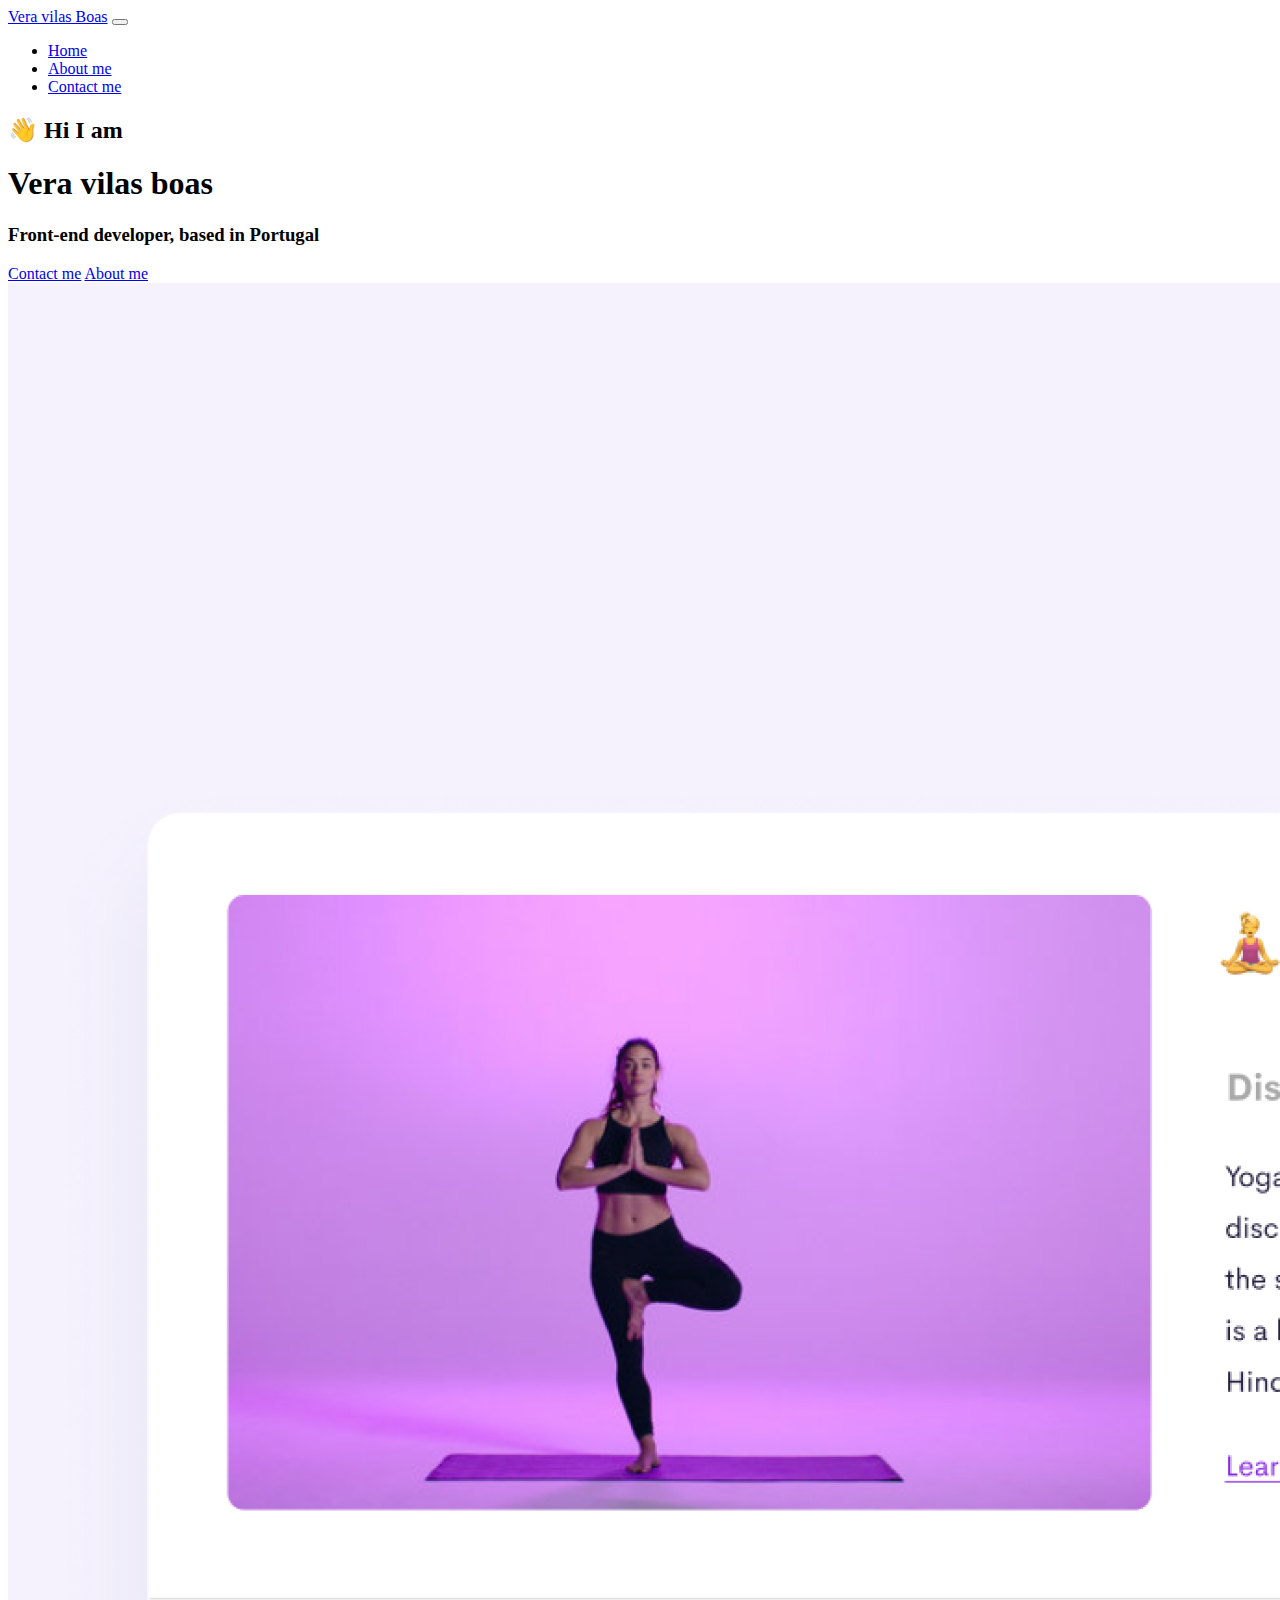
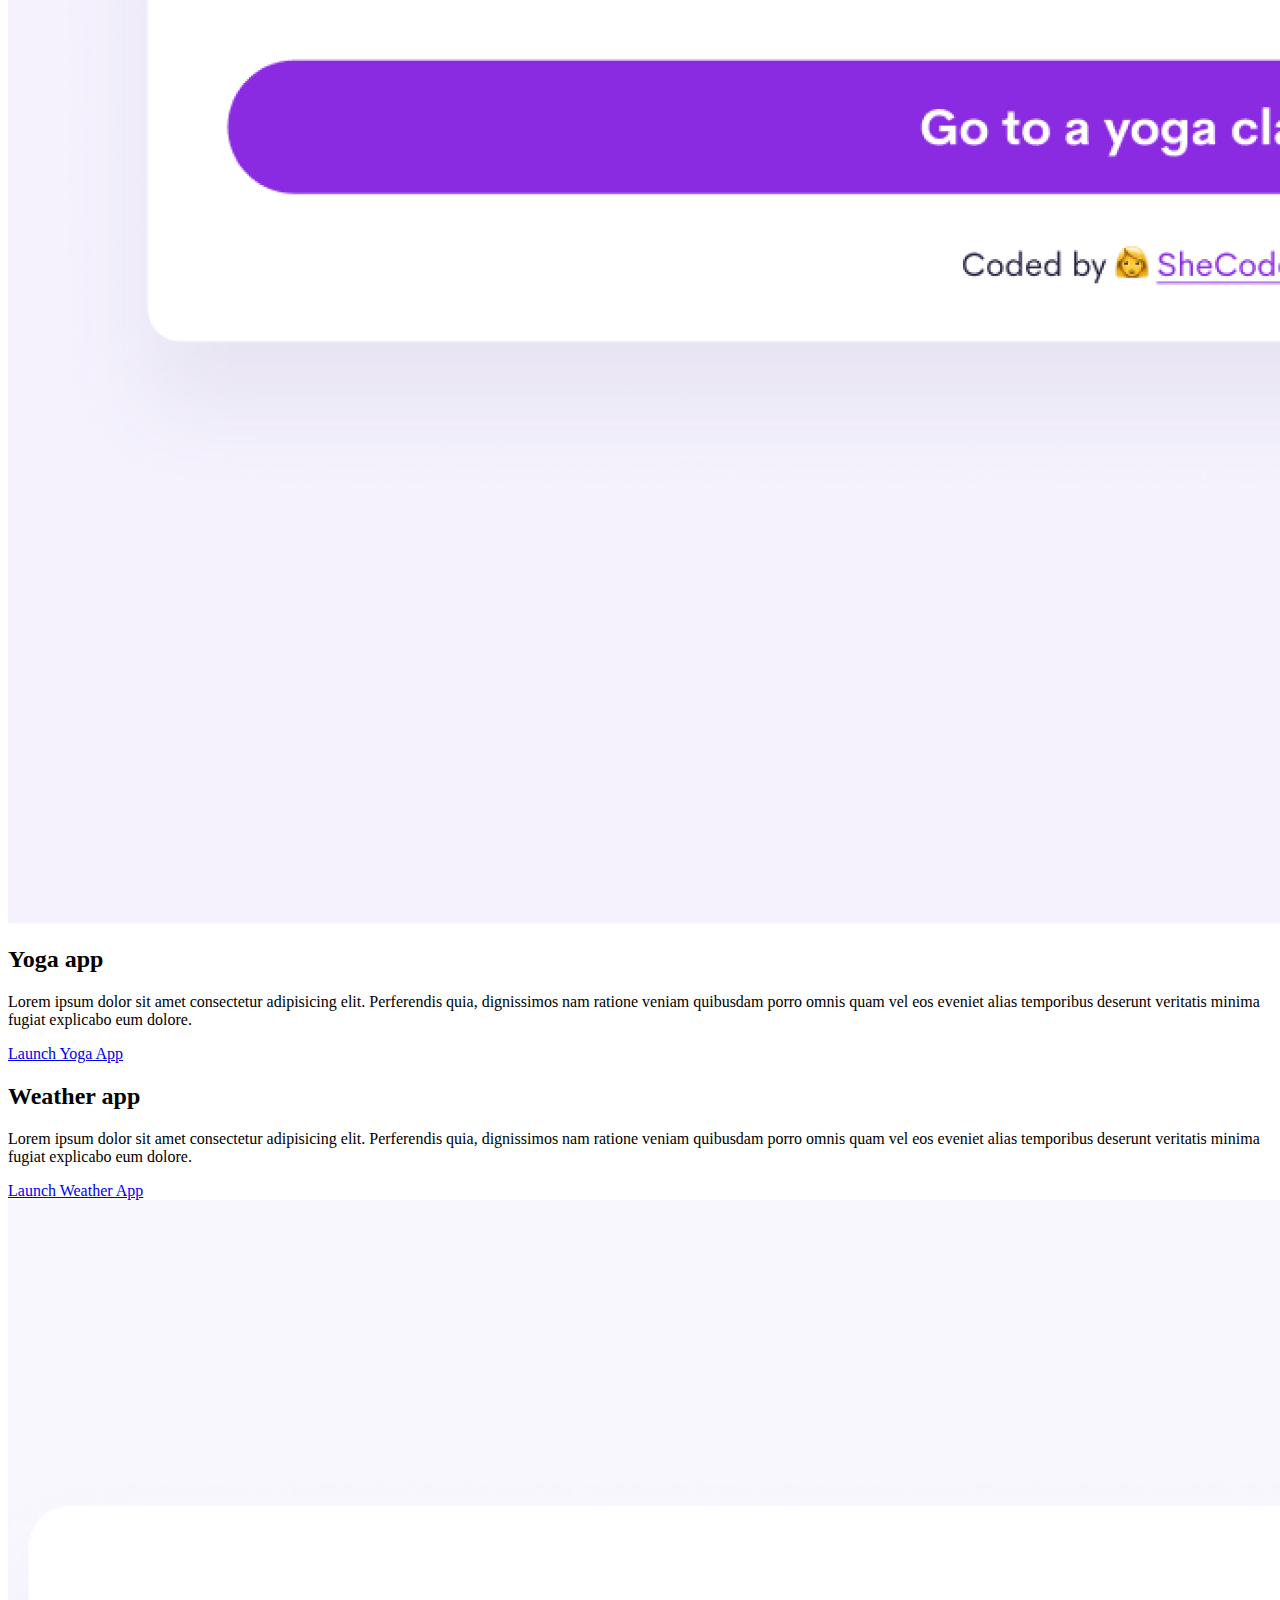
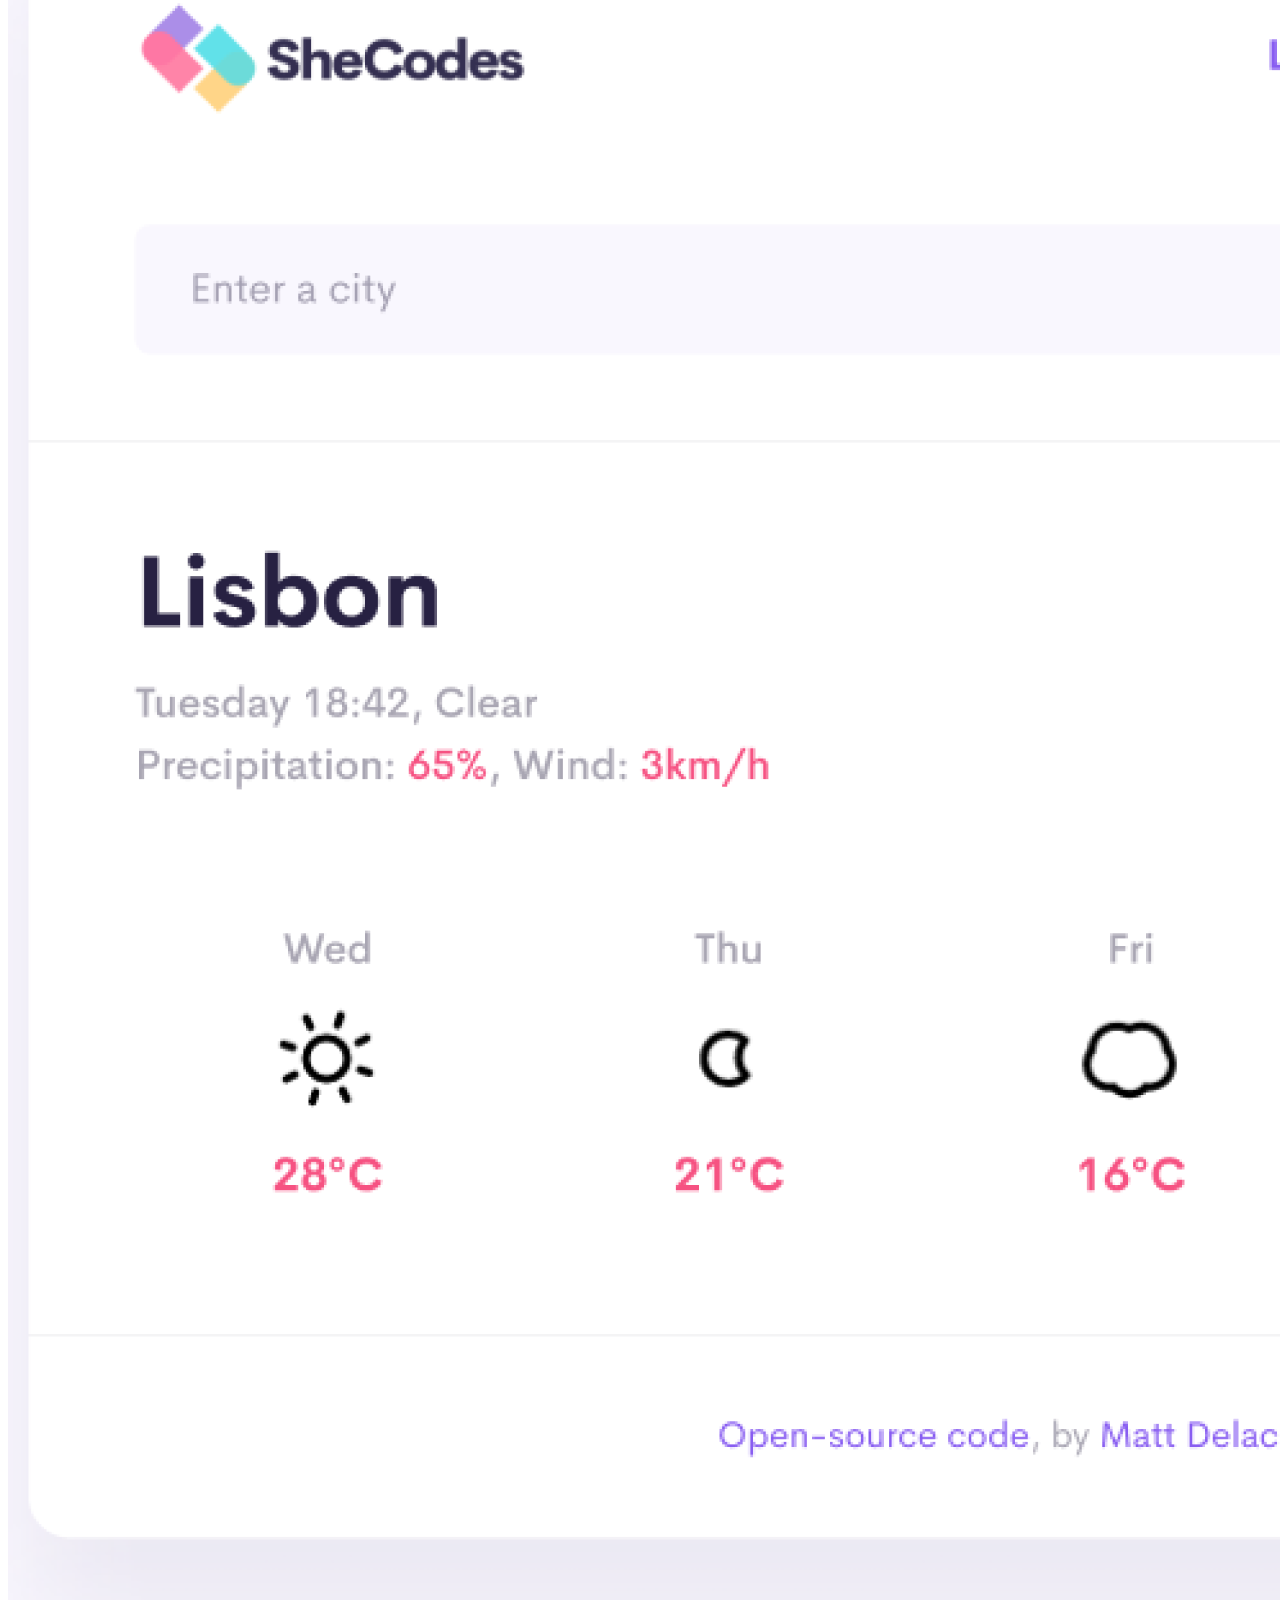
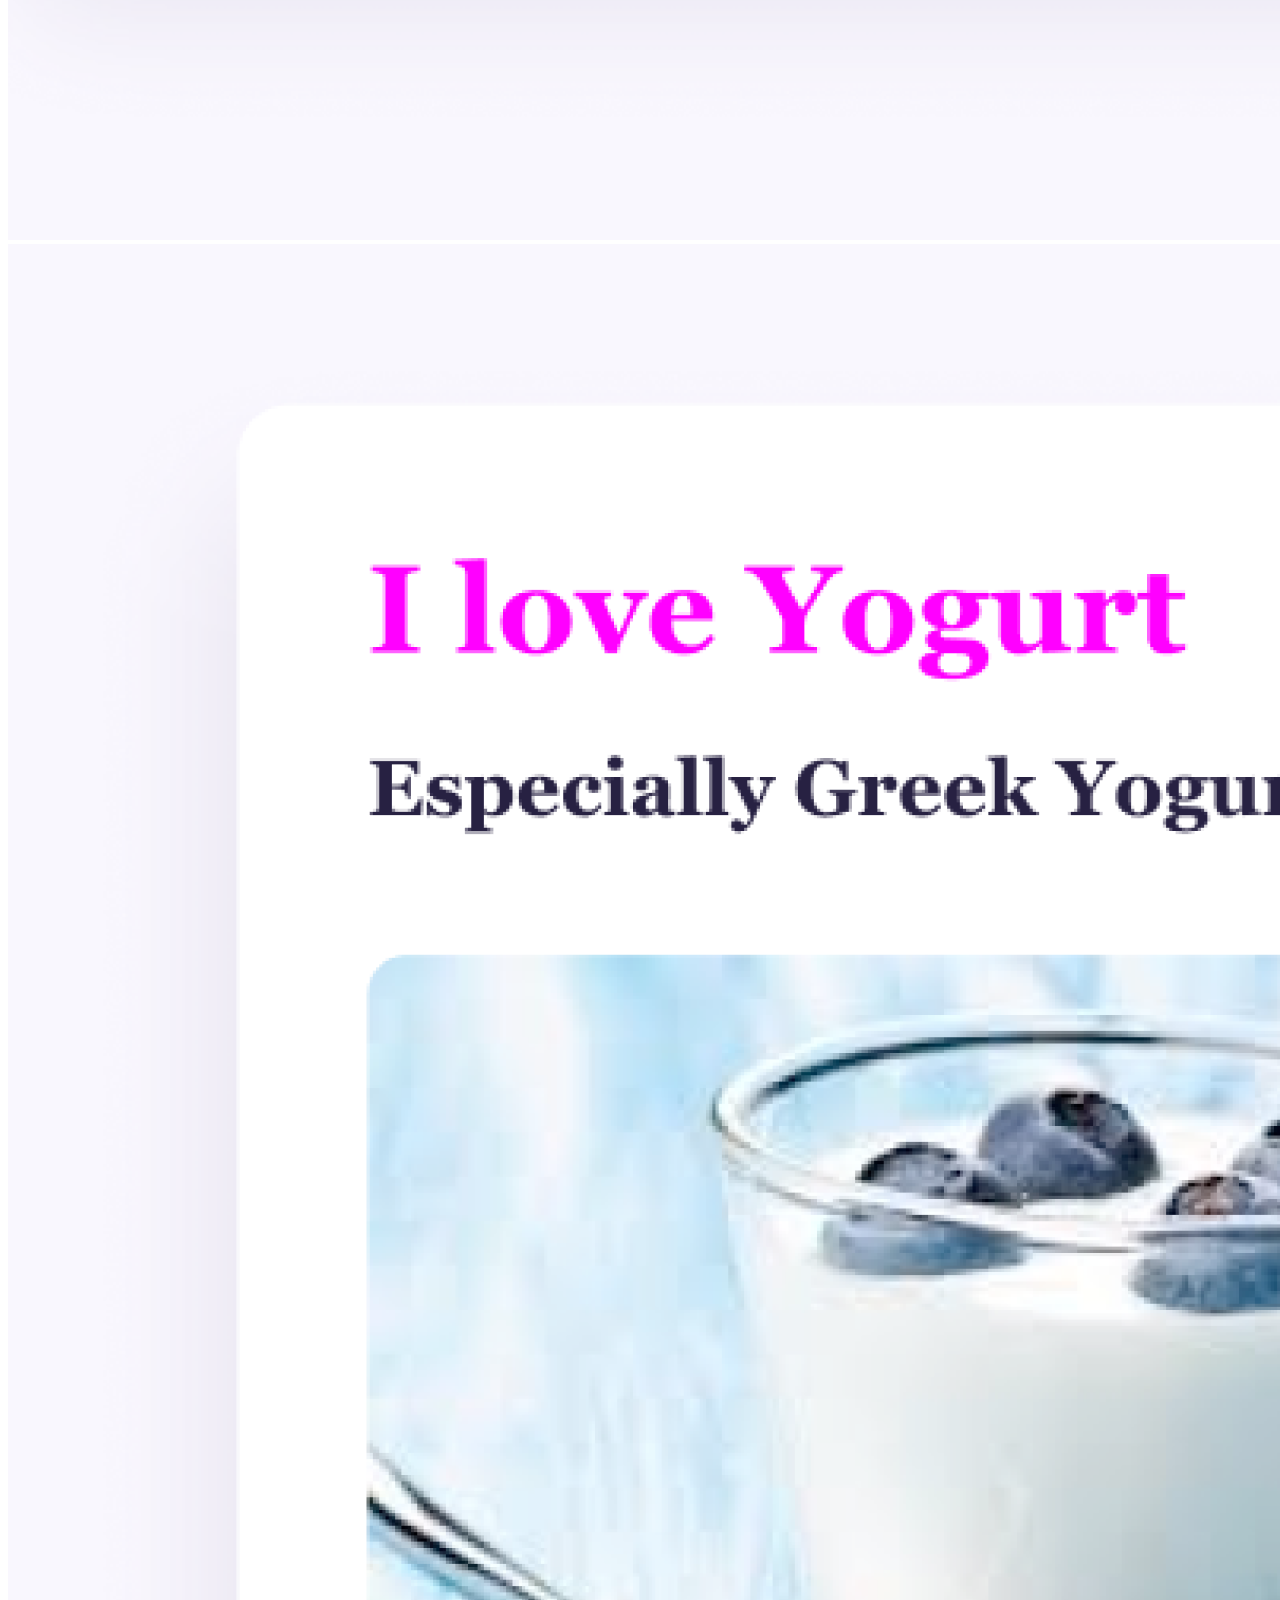
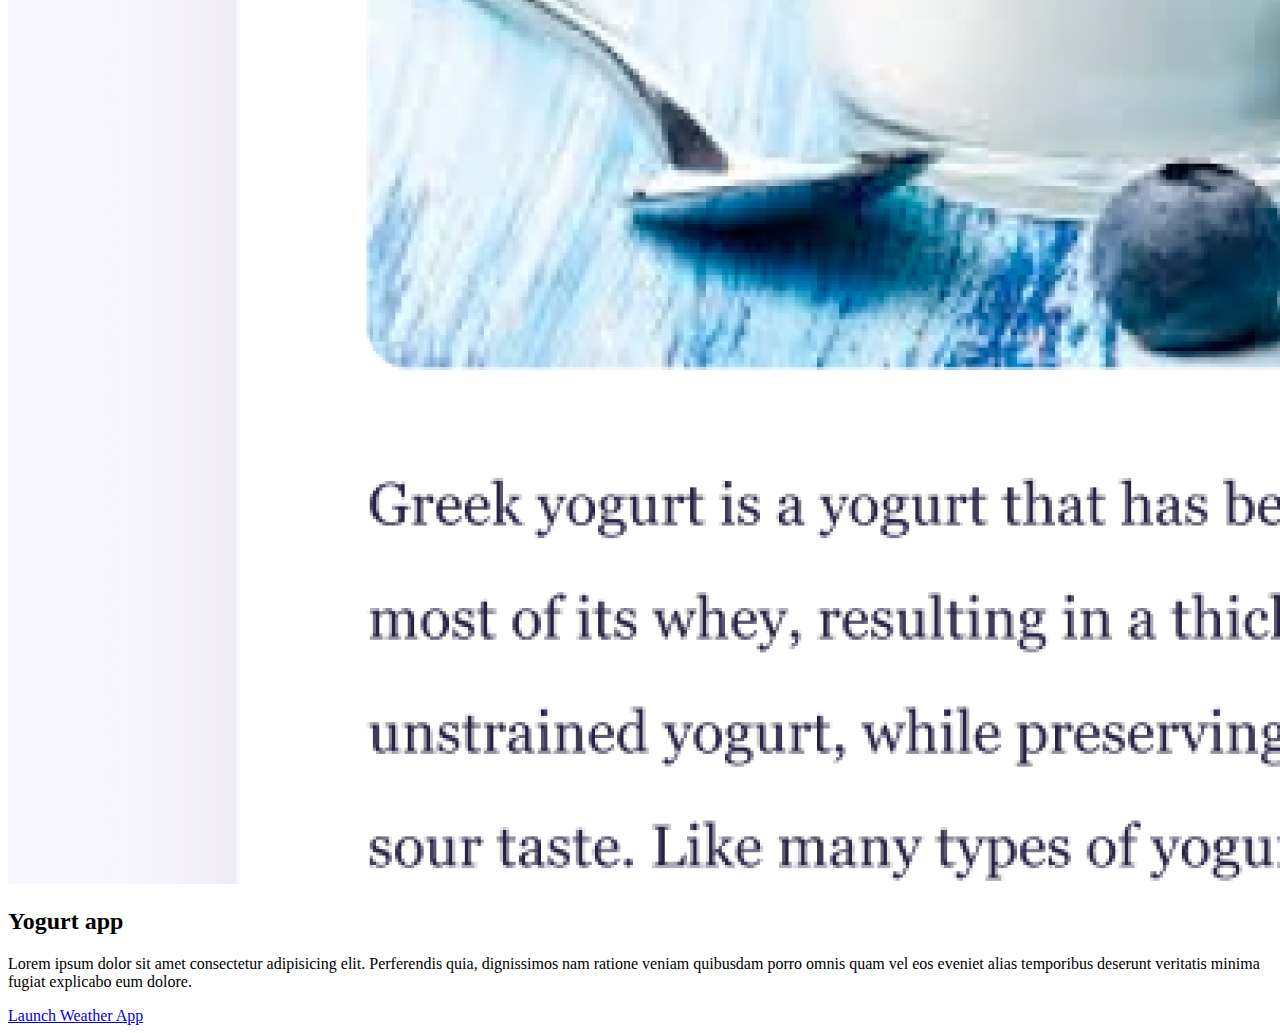
==== index.html @ 6de840a4 "css" ====
<!DOCTYPE html>
<html lang="en">
  <head>
    <meta charset="UTF-8" />
    <meta http-equiv="X-UA-Compatible" content="IE=edge" />
    <meta name="viewport" content="width=device-width, initial-scale=1.0" />
    <meta title="yoga for everyone, teaching you" />
    <title>Vera vilas boas yoga and front end teacher</title>
    <link
      href="https://cdn.jsdelivr.net/npm/bootstrap@5.3.2/dist/css/bootstrap.min.css"
      rel="stylesheet"
      integrity="sha384-T3c6CoIi6uLrA9TneNEoa7RxnatzjcDSCmG1MXxSR1GAsXEV/Dwwykc2MPK8M2HN"
      crossorigin="anonymous"
    />
    <script
      src="https://cdn.jsdelivr.net/npm/bootstrap@5.3.2/dist/js/bootstrap.bundle.min.js"
      integrity="sha384-C6RzsynM9kWDrMNeT87bh95OGNyZPhcTNXj1NW7RuBCsyN/o0jlpcV8Qyq46cDfL"
      crossorigin="anonymous"
    ></script>
    <link rel="stylesheet" href="/src/style.css" />
  </head>
  <body>
    <nav class="navbar navbar-expand-lg navbar-light bg-light fixed-top">
      <div class="container">
        <a class="navbar-brand" href="/index.html"> Vera vilas Boas</a>
        <button
          class="navbar-toggler"
          type="button"
          data-bs-toggle="collapse"
          data-bs-target="#navbarNav"
          aria-controls="navbarNav"
          aria-expanded="false"
          aria-label="Toggle navigation"
        >
          <span class="navbar-toggler-icon"></span>
        </button>
        <div class="collapse navbar-collapse" id="navbarNav">
          <ul class="navbar-nav">
            <li class="nav-item">
              <a class="nav-link active" aria-current="page" href="/index.html"
                >Home</a
              >
            </li>
            <li class="nav-item">
              <a class="nav-link" href="about.html">About me</a>
            </li>
            <li class="nav-item">
              <a class="nav-link" href="about.html#contact">Contact me</a>
            </li>
          </ul>
        </div>
      </div>
    </nav>
    <h2 class="text-center">👋 Hi I am</h2>
    <h1 class="text-center">Vera vilas boas</h1>
    <h3 class="text-center">Front-end developer, based in Portugal</h3>
    <div class="navigation-links mb-5">
      <a href="/about.html#contact" class="primary-link">Contact me</a>
      <a href="/about.html" class="secondary-link">About me</a>
    </div>
    <div class="container">
      <div class="row">
        <div class="col-6">
          <img src="images/yoga.png" class="img-fluid rounded" />
        </div>
        <div class="col-6">
          <h2 class="mb-3">Yoga app</h2>
          <p>
            Lorem ipsum dolor sit amet consectetur adipisicing elit. Perferendis
            quia, dignissimos nam ratione veniam quibusdam porro omnis quam vel
            eos eveniet alias temporibus deserunt veritatis minima fugiat
            explicabo eum dolore.
          </p>
          <div class="mt-5">
            <a href="#" class="primary-link">Launch Yoga App</a>
          </div>
        </div>
      </div>
      <div class="row mt-5">
        <div class="col-6">
          <h2 class="mb-3">Weather app</h2>
          <p>
            Lorem ipsum dolor sit amet consectetur adipisicing elit. Perferendis
            quia, dignissimos nam ratione veniam quibusdam porro omnis quam vel
            eos eveniet alias temporibus deserunt veritatis minima fugiat
            explicabo eum dolore.
          </p>
          <div class="mt-5">
            <a href="#" class="primary-link">Launch Weather App</a>
          </div>
        </div>
        <div class="col-6">
          <img
            src="images/weather.png"
            title="weather application"
            class="img-fluid rounded"
          />
        </div>
      </div>
      <div class="row mt-5">
        <div class="col-6">
          <img
            src="images/yogurt.png"
            title="youg application"
            class="img-fluid rounded"
          />
        </div>
        <div class="col-6">
          <h2 class="mb-3">Yogurt app</h2>
          <p>
            Lorem ipsum dolor sit amet consectetur adipisicing elit. Perferendis
            quia, dignissimos nam ratione veniam quibusdam porro omnis quam vel
            eos eveniet alias temporibus deserunt veritatis minima fugiat
            explicabo eum dolore.
          </p>
          <div class="mt-5">
            <a href="#" class="primary-link">Launch Weather App</a>
          </div>
        </div>
      </div>
    </div>
  </body>
</html>
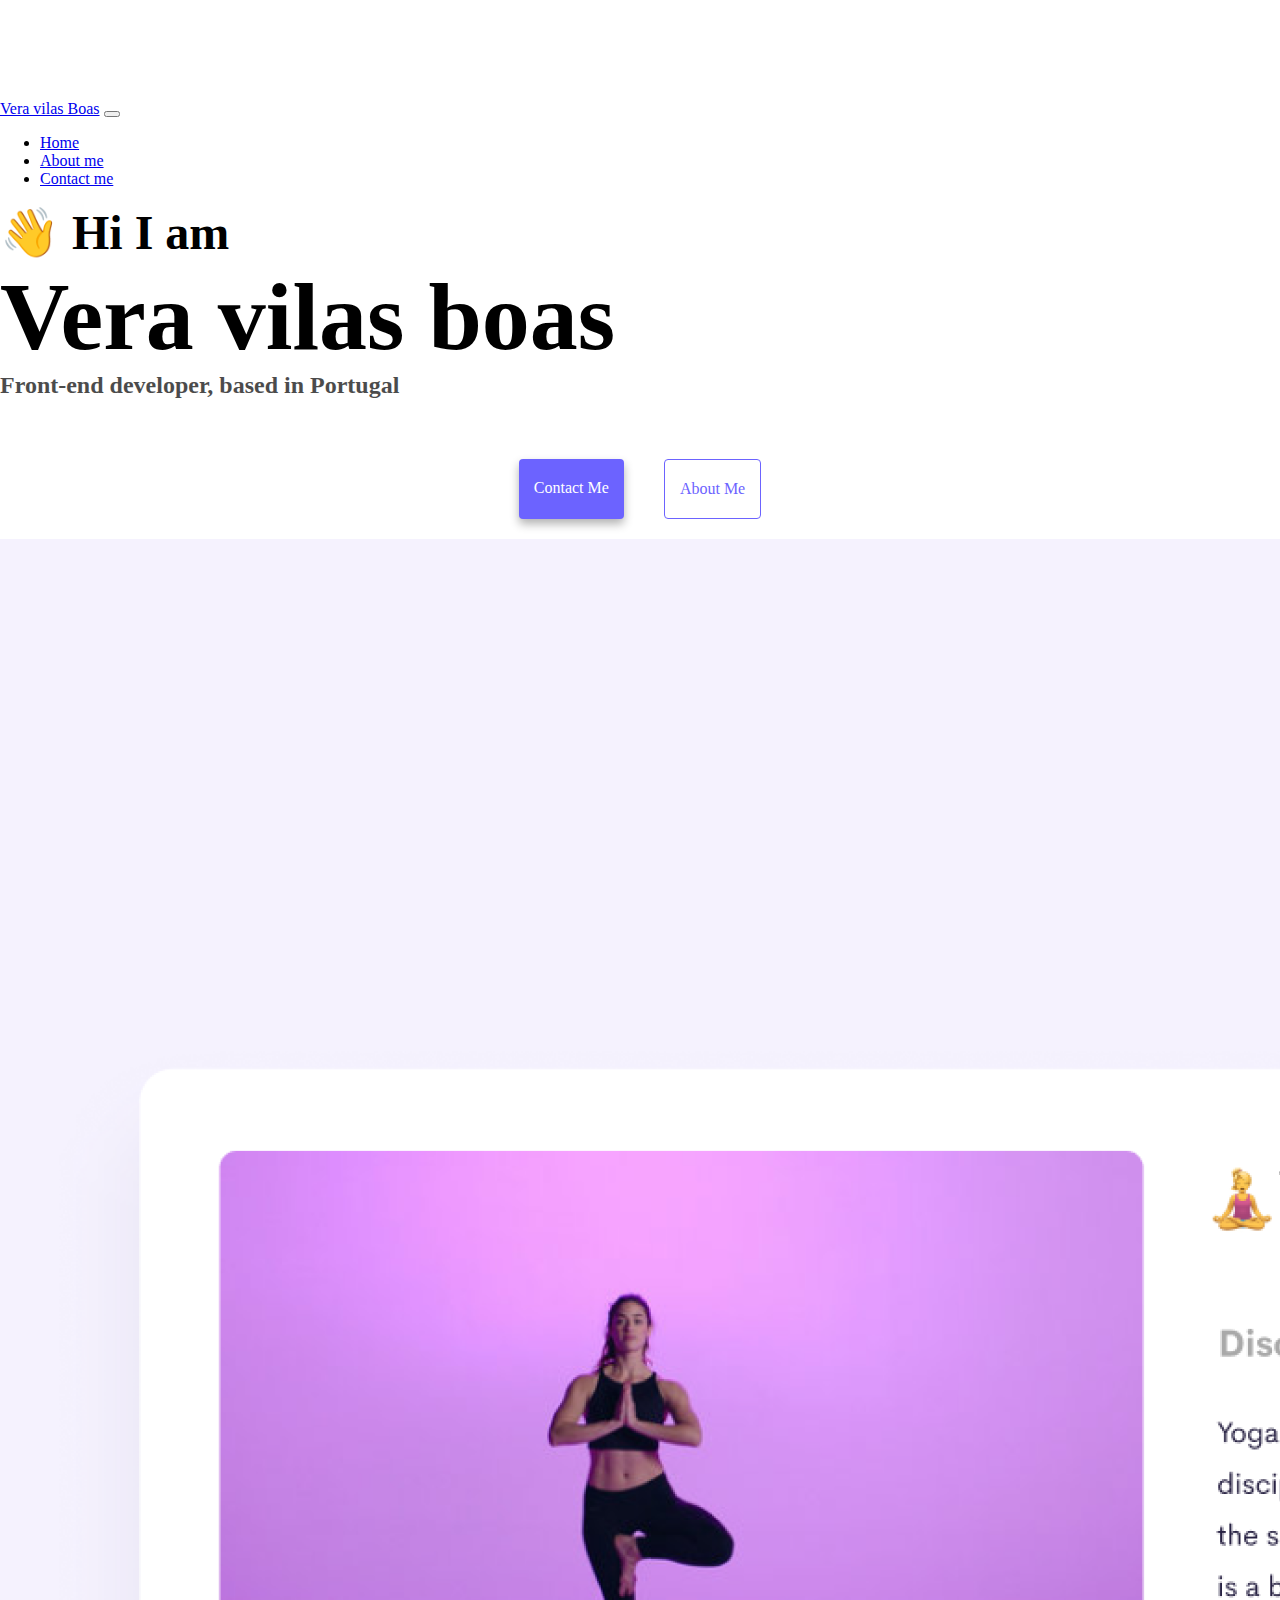
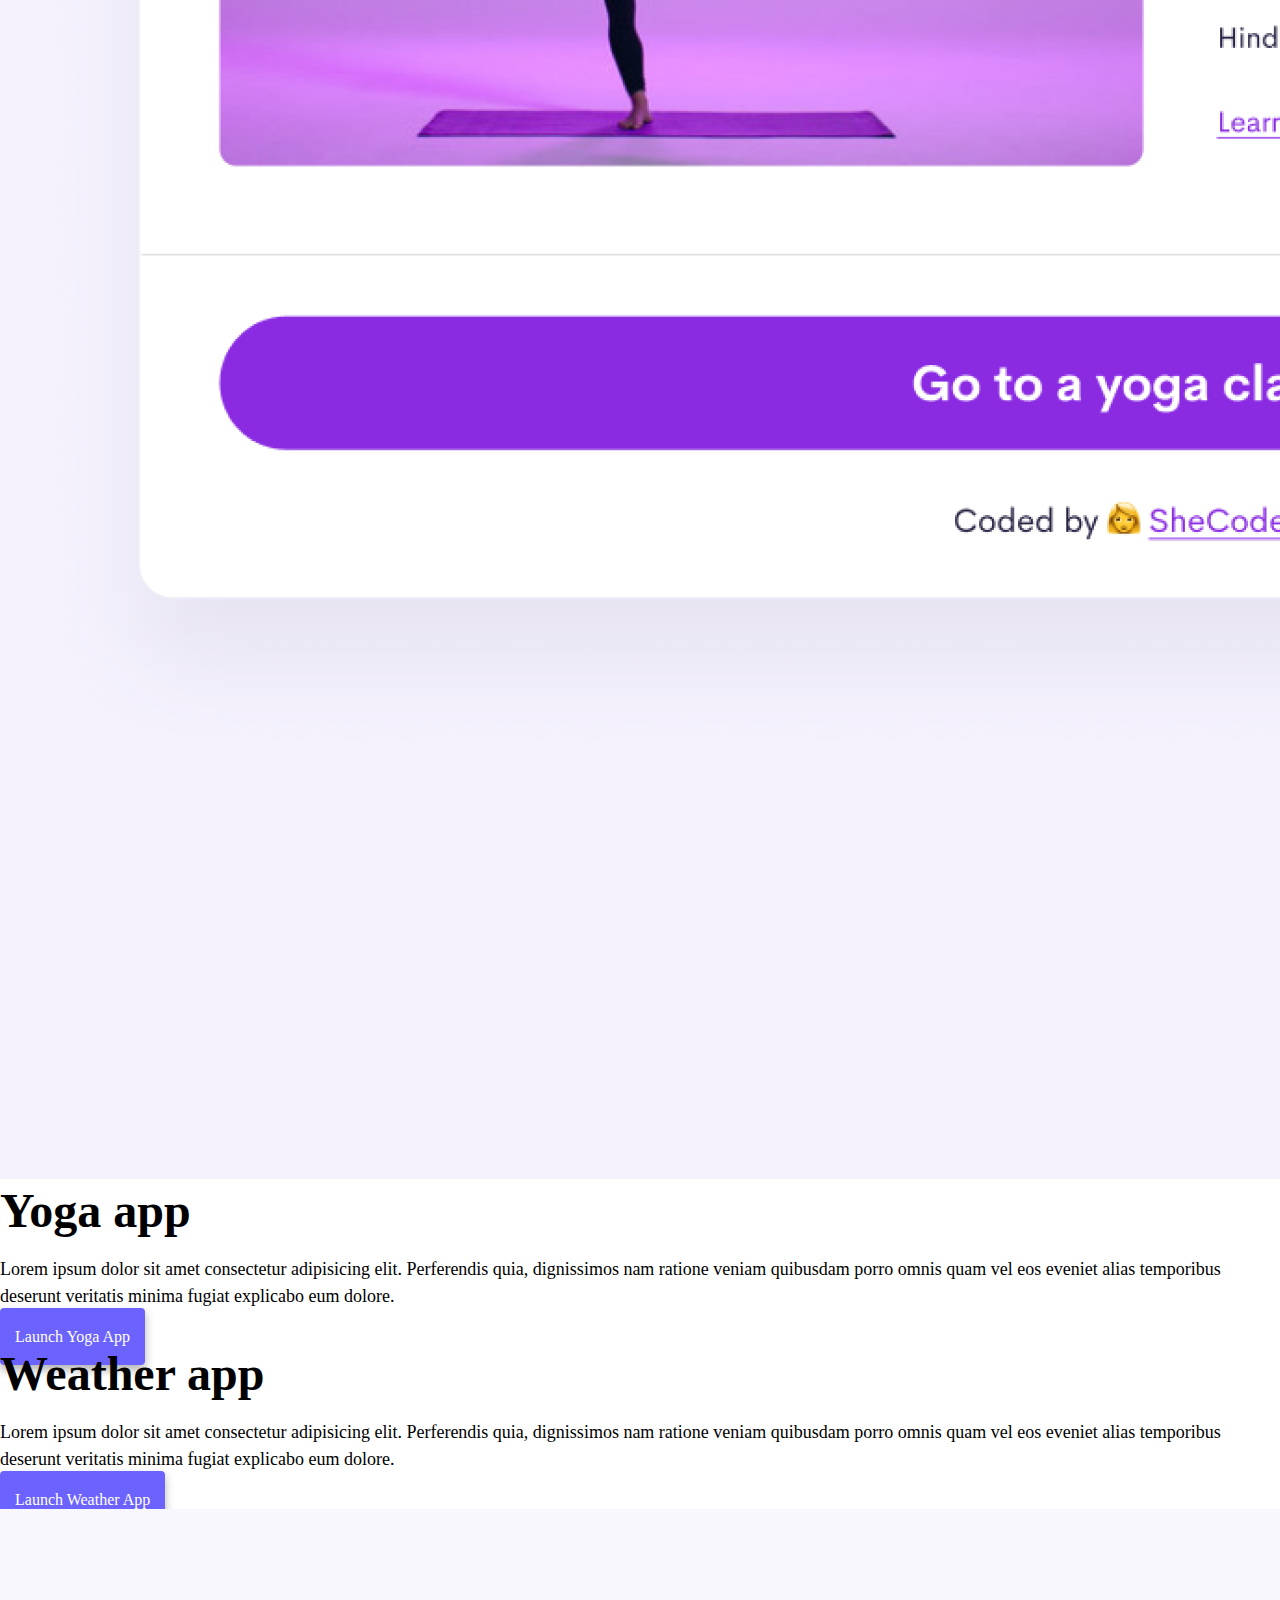
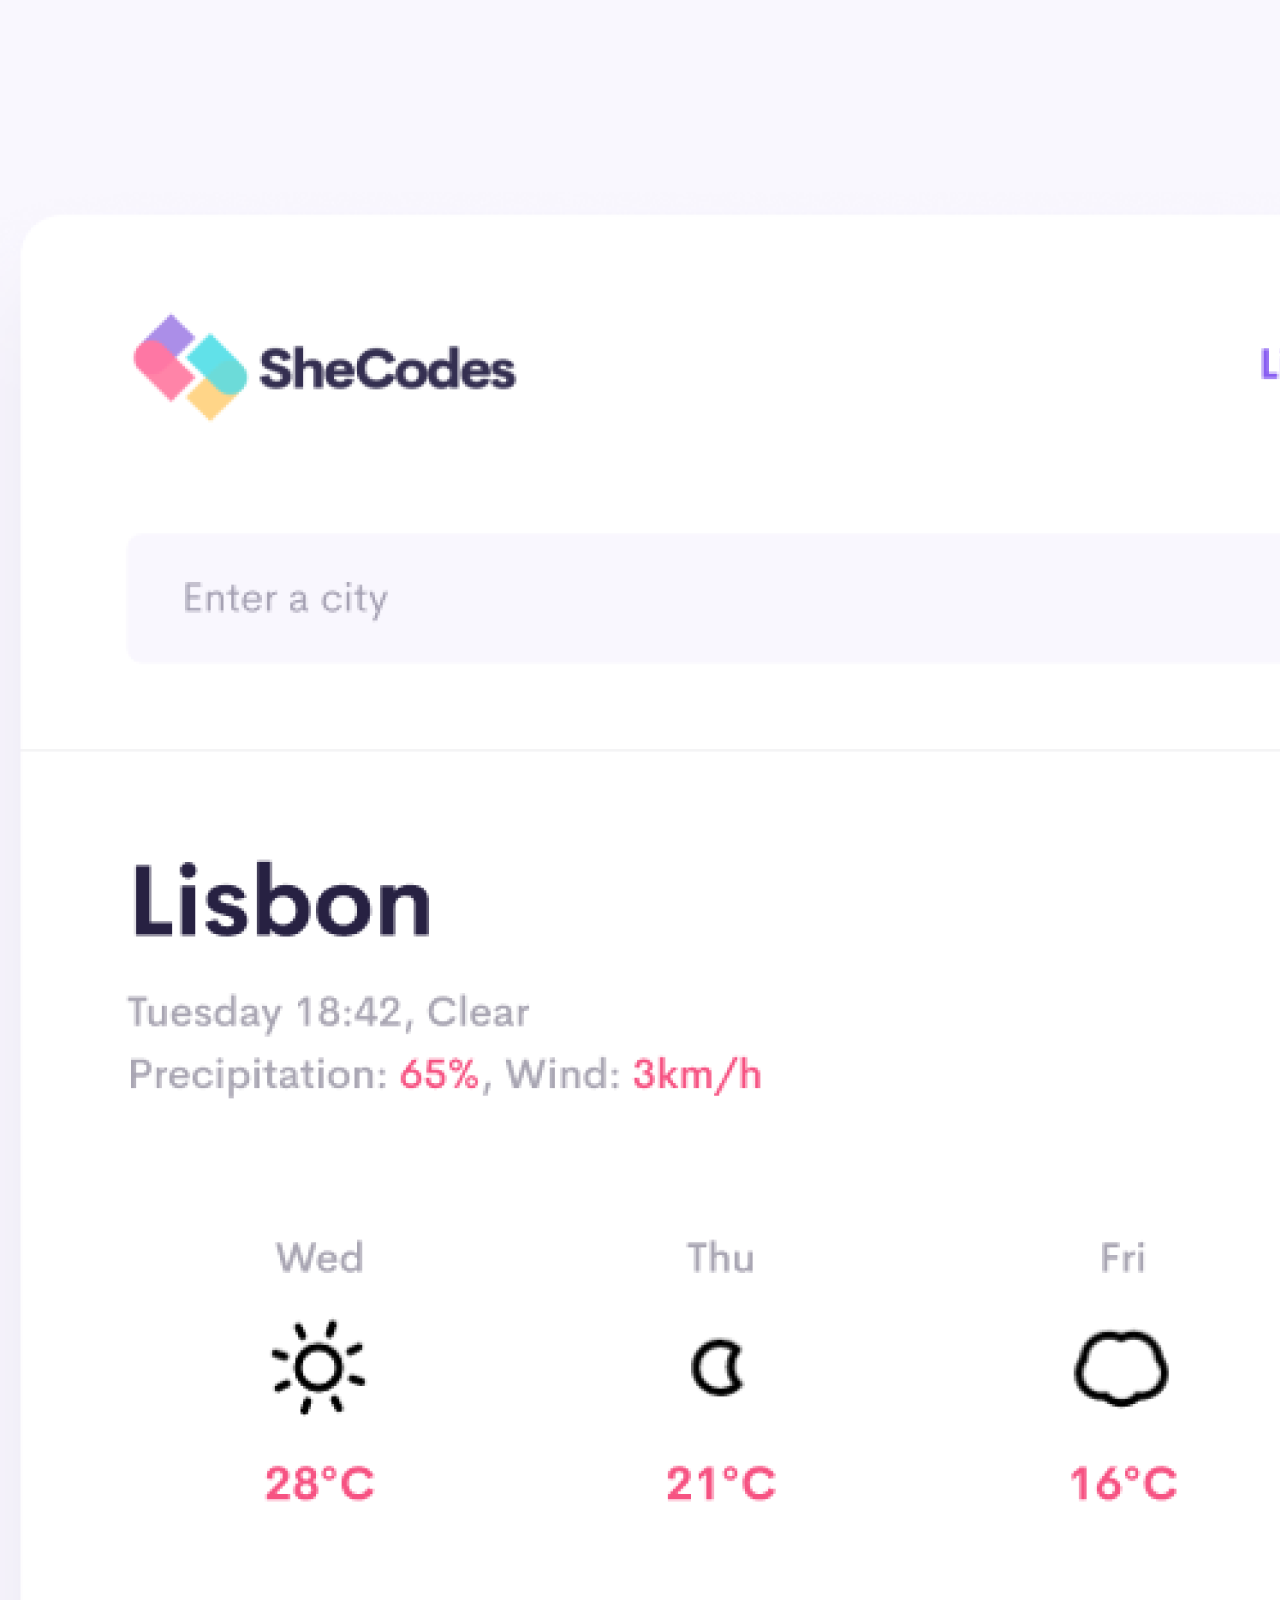
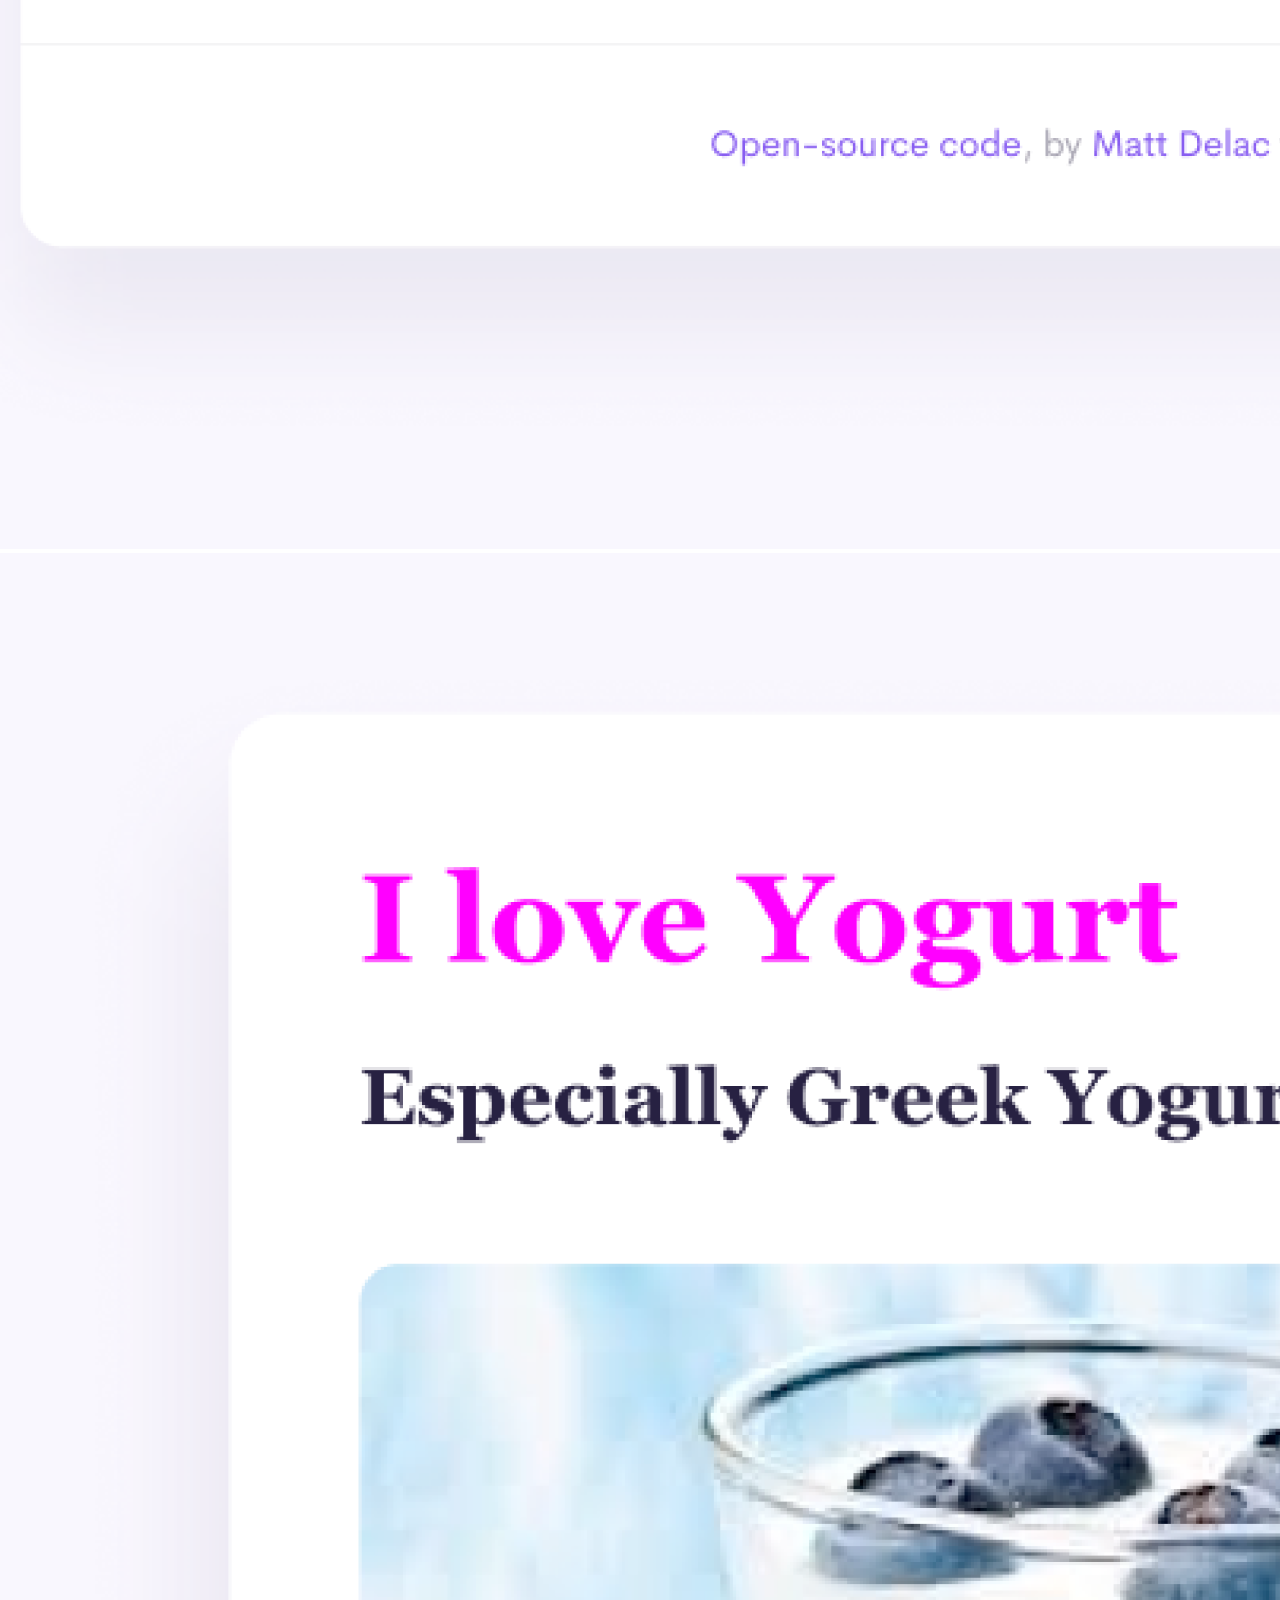
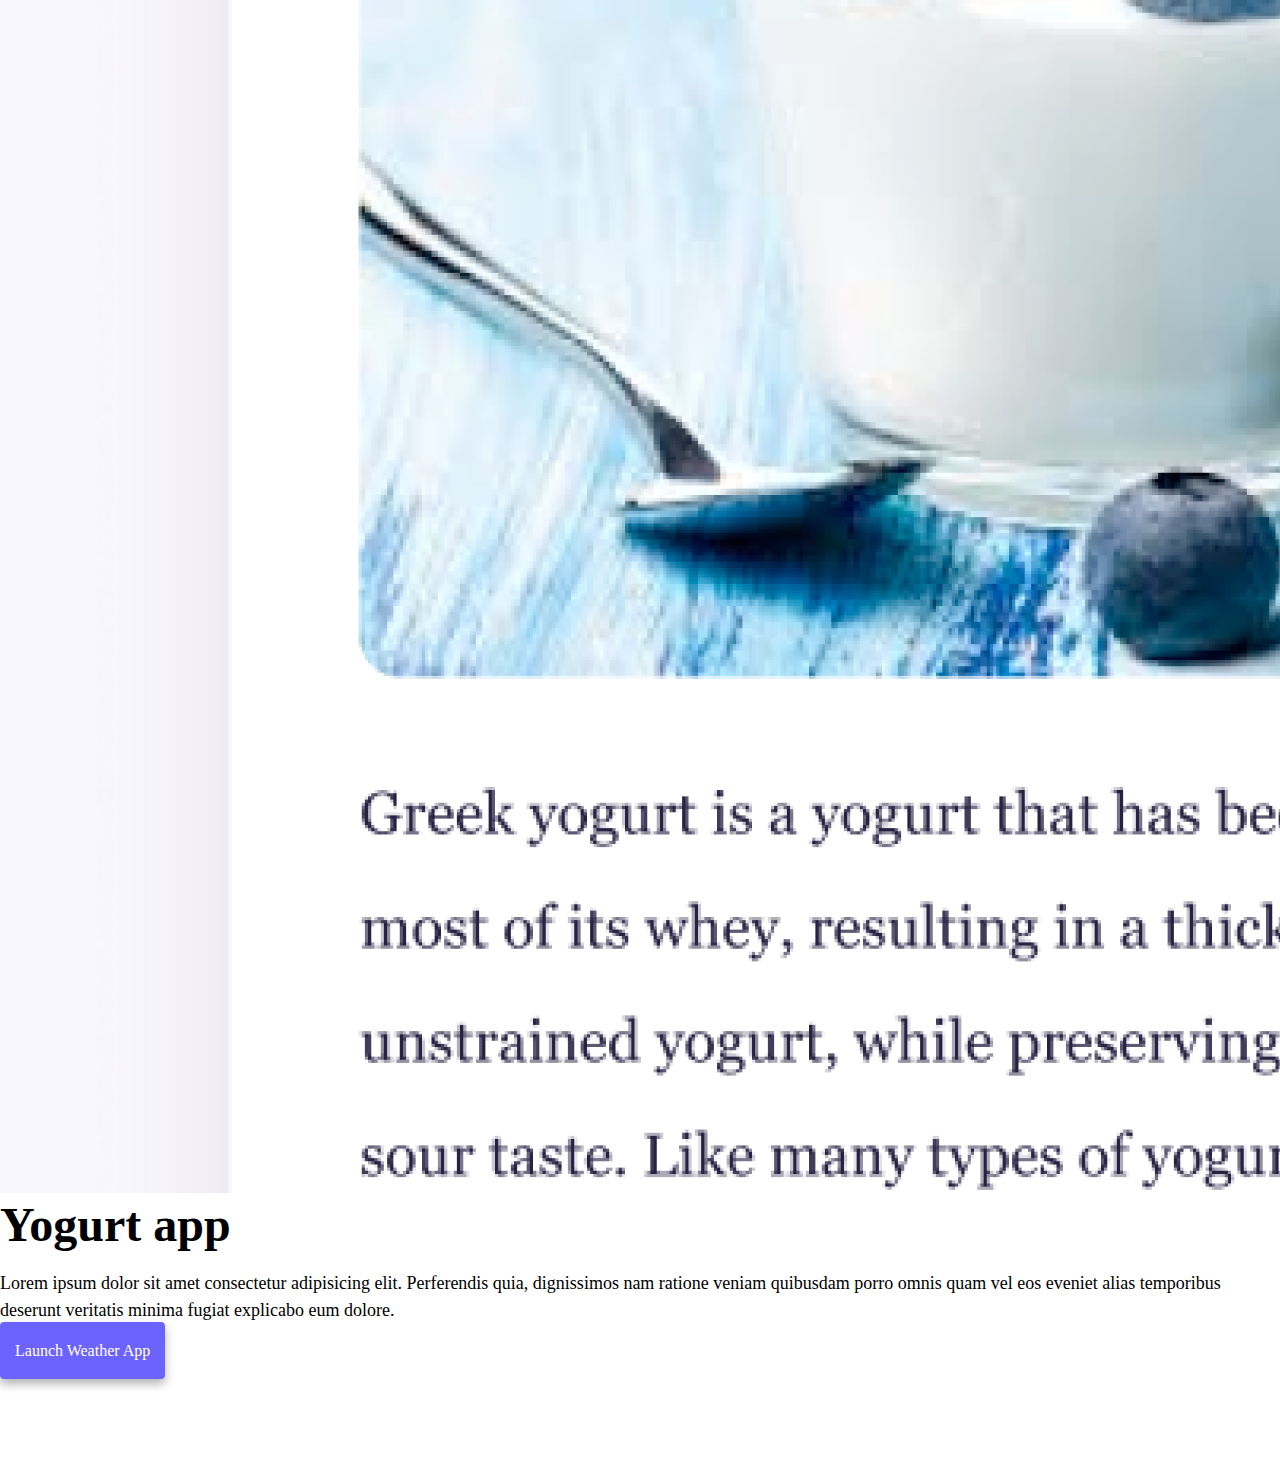
==== commit d50a2c20: "csss added" ====
--- a/index.html
+++ b/index.html
@@ -22,7 +22,7 @@
   <body>
     <nav class="navbar navbar-expand-lg navbar-light bg-light fixed-top">
       <div class="container">
-        <a class="navbar-brand" href="/index.html"> Vera vilas Boas</a>
+        <a class="navbar-brand" href="/index.html" title="vera homepage"> Vera vilas Boas</a>
         <button
           class="navbar-toggler"
           type="button"
@@ -42,10 +42,10 @@
               >
             </li>
             <li class="nav-item">
-              <a class="nav-link" href="about.html">About me</a>
+              <a class="nav-link" href="/about.html" title="about me">About me</a>
             </li>
             <li class="nav-item">
-              <a class="nav-link" href="about.html#contact">Contact me</a>
+              <a class="nav-link" href="/about.html#contact" title="contact me">Contact me</a>
             </li>
           </ul>
         </div>
@@ -61,7 +61,7 @@
     <div class="container">
       <div class="row">
         <div class="col-6">
-          <img src="images/yoga.png" class="img-fluid rounded" />
+          <img src="/images/yoga.png" class="img-fluid rounded" />
         </div>
         <div class="col-6">
           <h2 class="mb-3">Yoga app</h2>
@@ -72,7 +72,7 @@
             explicabo eum dolore.
           </p>
           <div class="mt-5">
-            <a href="#" class="primary-link">Launch Yoga App</a>
+            <a href="/" class="primary-link">Launch Yoga App</a>
           </div>
         </div>
       </div>
@@ -91,7 +91,7 @@
         </div>
         <div class="col-6">
           <img
-            src="images/weather.png"
+            src="/images/weather.png"
             title="weather application"
             class="img-fluid rounded"
           />
@@ -100,7 +100,7 @@
       <div class="row mt-5">
         <div class="col-6">
           <img
-            src="images/yogurt.png"
+            src="/images/yogurt.png"
             title="youg application"
             class="img-fluid rounded"
           />
@@ -114,7 +114,7 @@
             explicabo eum dolore.
           </p>
           <div class="mt-5">
-            <a href="#" class="primary-link">Launch Weather App</a>
+            <a href="/" class="primary-link">Launch Weather App</a>
           </div>
         </div>
       </div>
--- a/src/style.css
+++ b/src/style.css
@@ -0,0 +1,114 @@
+:root {
+  --primary-color: #6c63ff;
+  --secondary-color: #f5f2fe;
+  --box-shadow: 0 5px 10px rgba(0, 0, 0, 0.3);
+}
+
+body {
+  margin: 100px 0;
+}
+
+h1,
+h2,
+h3 {
+  margin: 0;
+}
+
+h1 {
+  font-size: 96px;
+}
+
+h2 {
+  font-size: 48px;
+}
+
+h3 {
+  font-size: 24px;
+  opacity: 0.7;
+}
+
+p {
+  font-size: 18px;
+  line-height: 1.5;
+}
+
+.navigation-links {
+  display: flex;
+  margin-top: 40px;
+  justify-content: center;
+}
+
+.navigation-links a {
+  margin: 20px;
+}
+
+.primary-link {
+  border-radius: 4px;
+  padding: 20px 15px;
+  text-decoration: none;
+  text-transform: capitalize;
+  background: var(--primary-color);
+  box-shadow: var(--box-shadow);
+  color: white;
+}
+
+.primary-link:hover {
+  color: white;
+}
+
+.secondary-link {
+  border-radius: 4px;
+  padding: 20px 15px;
+  text-decoration: none;
+  text-transform: capitalize;
+  color: var(--primary-color);
+  border: 1px solid var(--primary-color);
+}
+
+.homepage-link {
+  color: var(--primary-color);
+  text-align: center;
+  display: block;
+}
+
+.about-paragraphs {
+  margin: 30px 0;
+}
+
+.about-paragraphs p {
+  margin: 10px;
+}
+
+.email-link {
+  display: flex;
+  justify-content: center;
+  color: var(--primary-color);
+  font-size: 28px;
+  text-decoration: none;
+}
+
+.email-link:hover {
+  text-decoration: underline;
+}
+
+@media (max-width: 576px) {
+  h1 {
+    font-size: 48px;
+    line-height: 1.5;
+  }
+
+  h2 {
+    font-size: 32px;
+    text-align: center;
+  }
+
+  p {
+    text-align: center;
+  }
+
+  .project-link {
+    display: block;
+    text-align: center;
+    margin: 0 20px;
+  }
+}
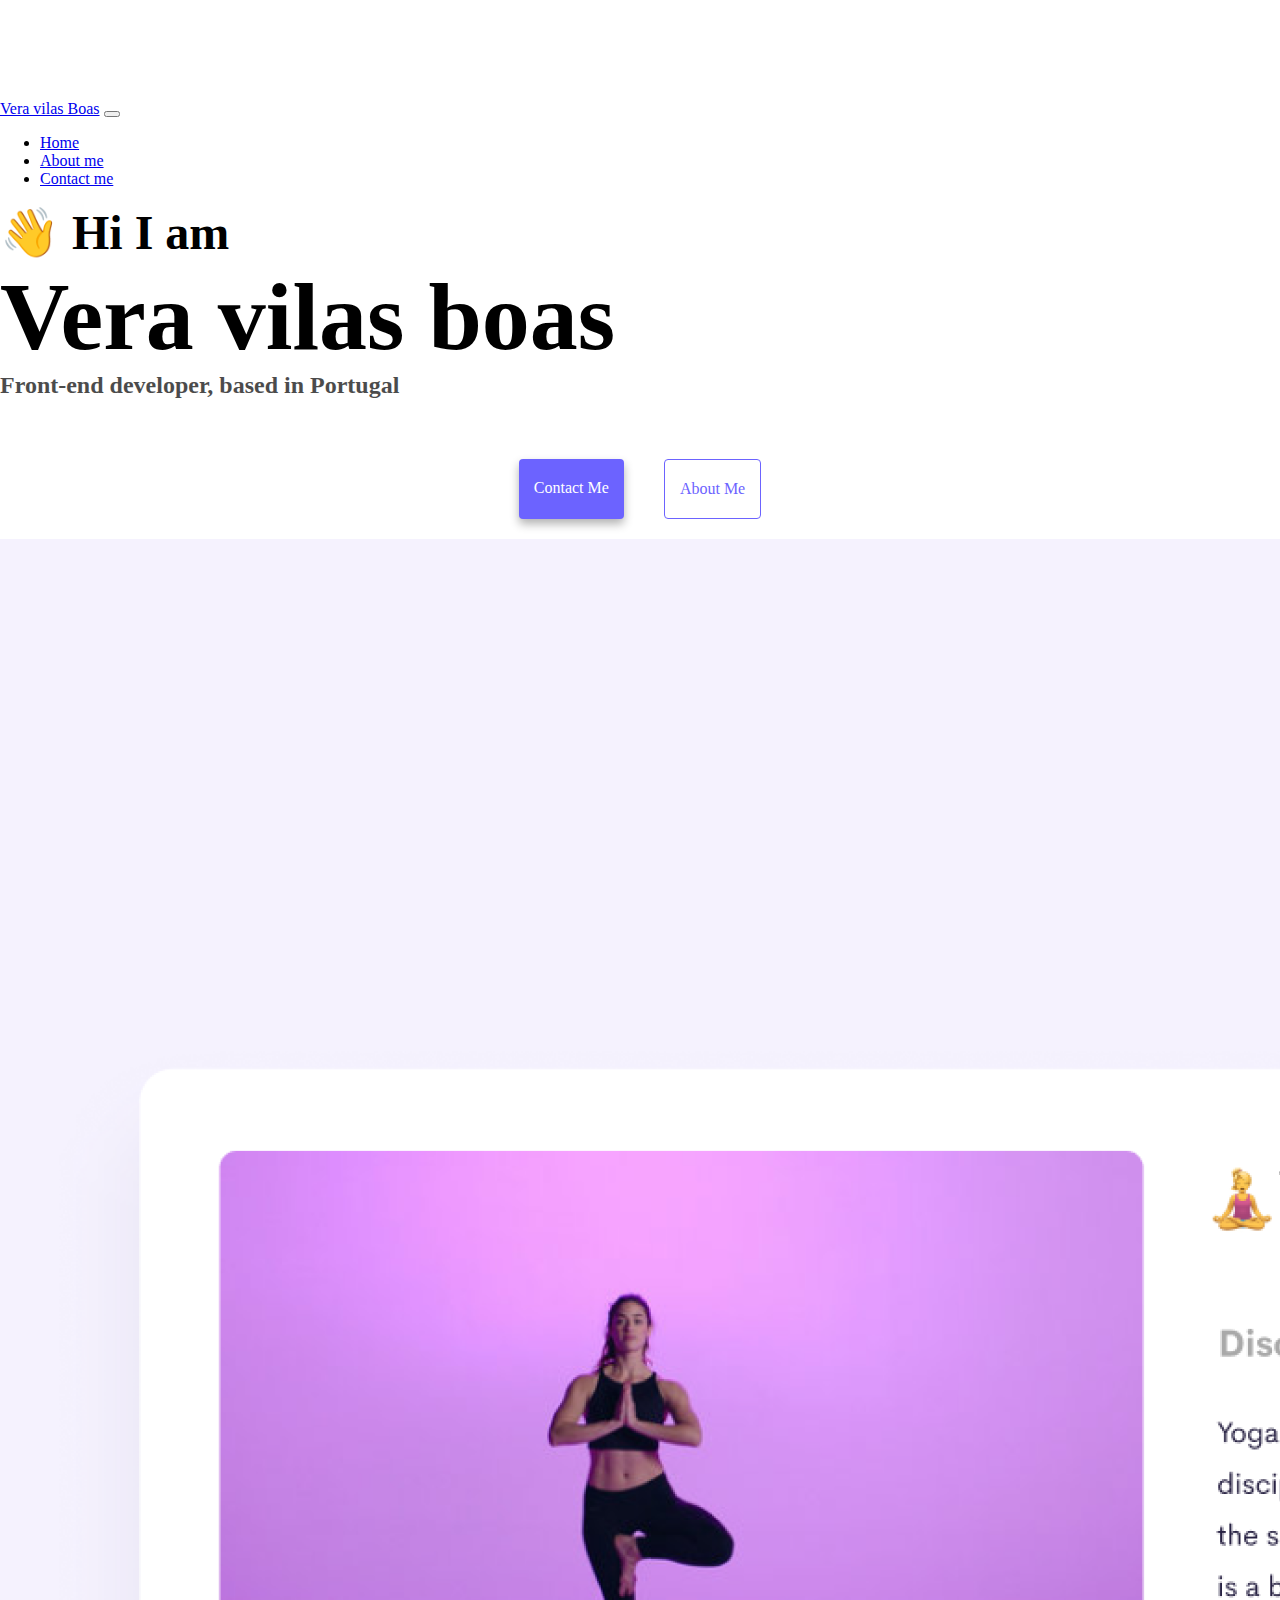
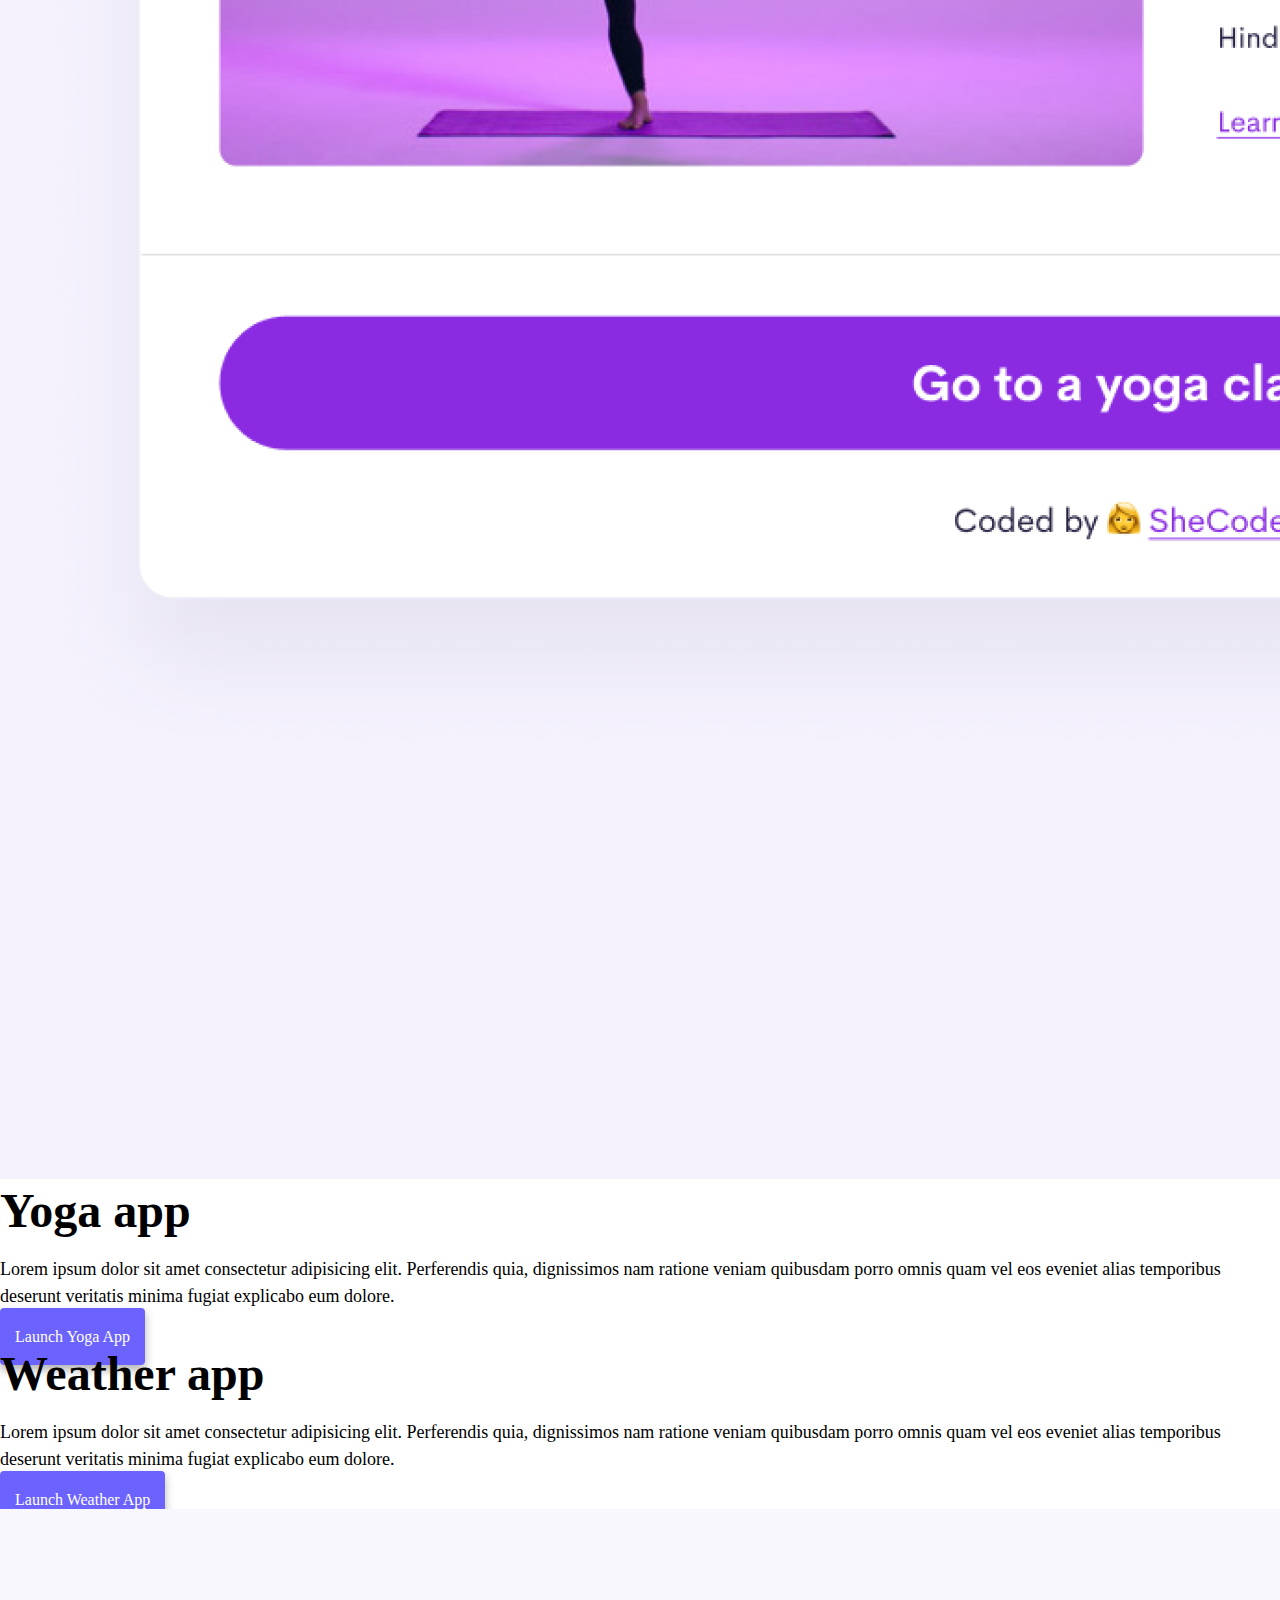
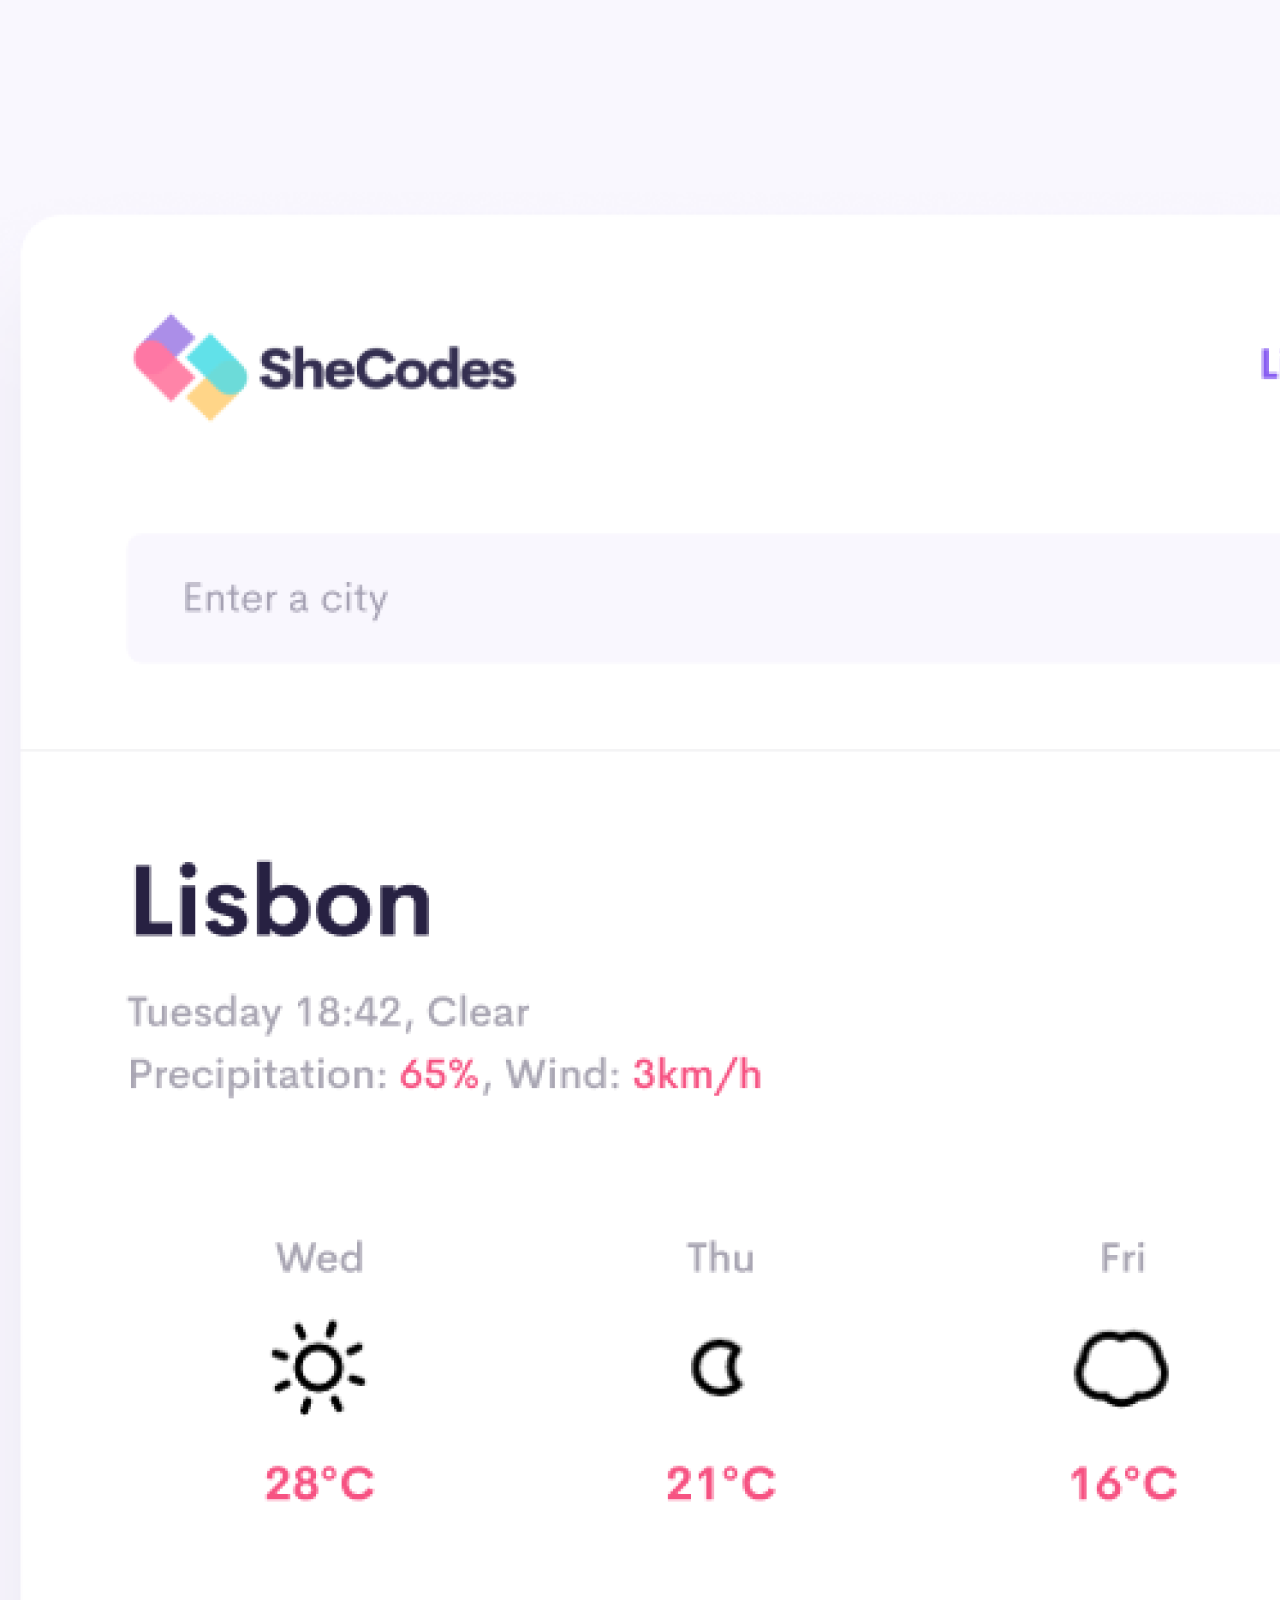
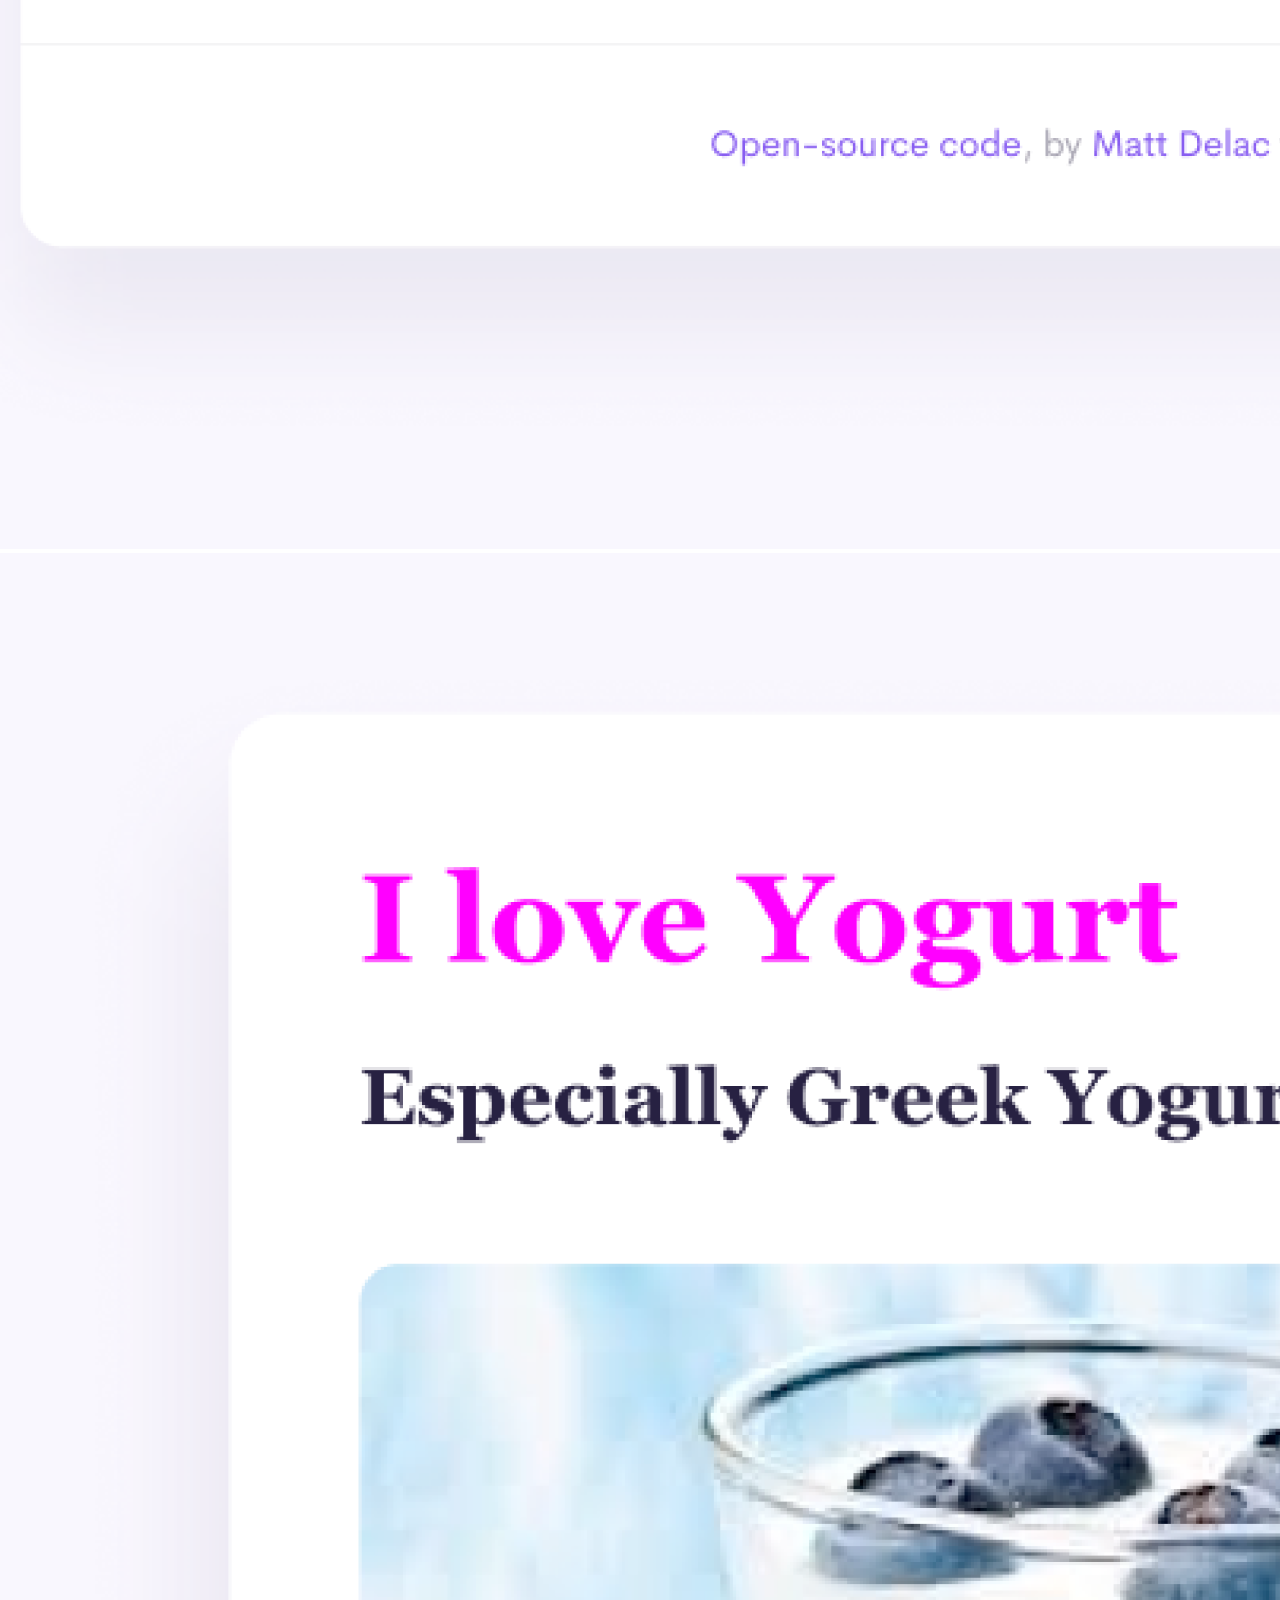
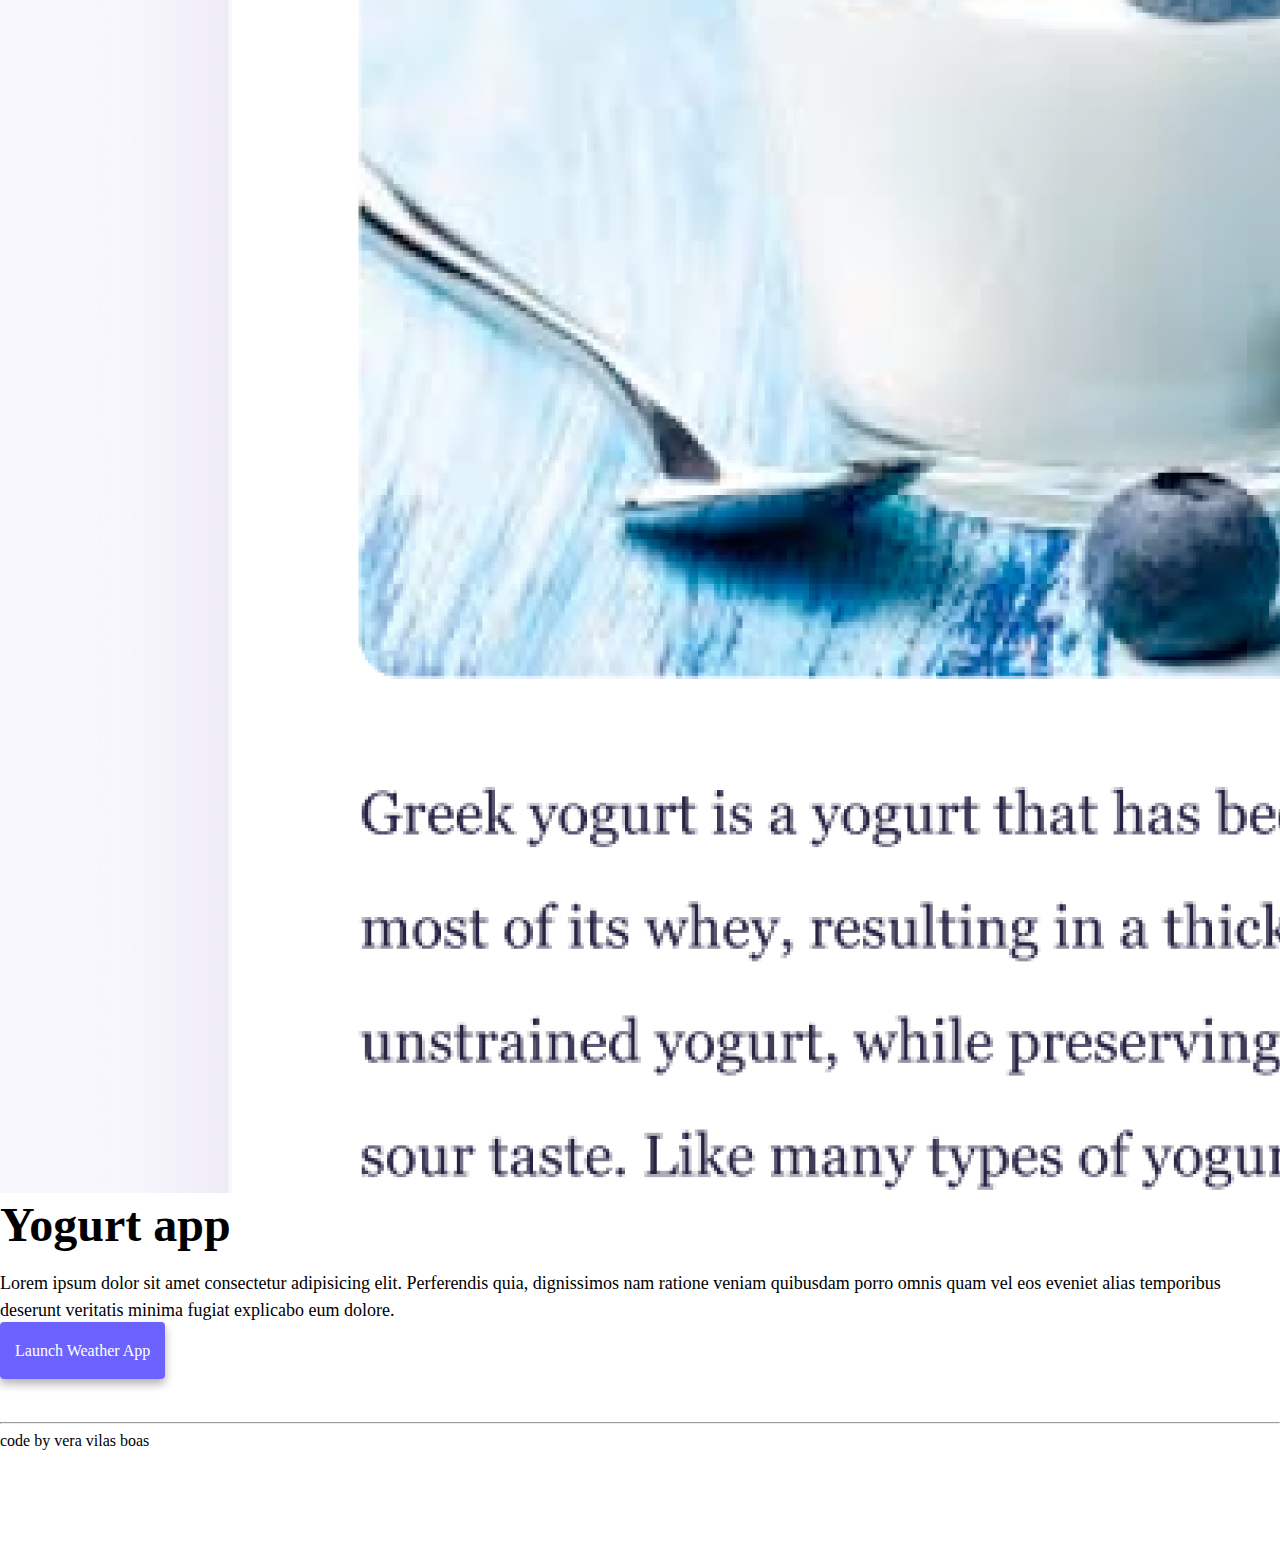
==== commit 41d75244: "css" ====
--- a/index.html
+++ b/index.html
@@ -115,8 +115,16 @@
           </p>
           <div class="mt-5">
             <a href="/" class="primary-link">Launch Weather App</a>
-          </div>
+                 <br>
         </div>
+         <br>
+        </div>
+    <br>
+    <br>
+    <hr>
+
+     <footer> code by vera vilas boas</footer>
+        <br>
       </div>
     </div>
   </body>
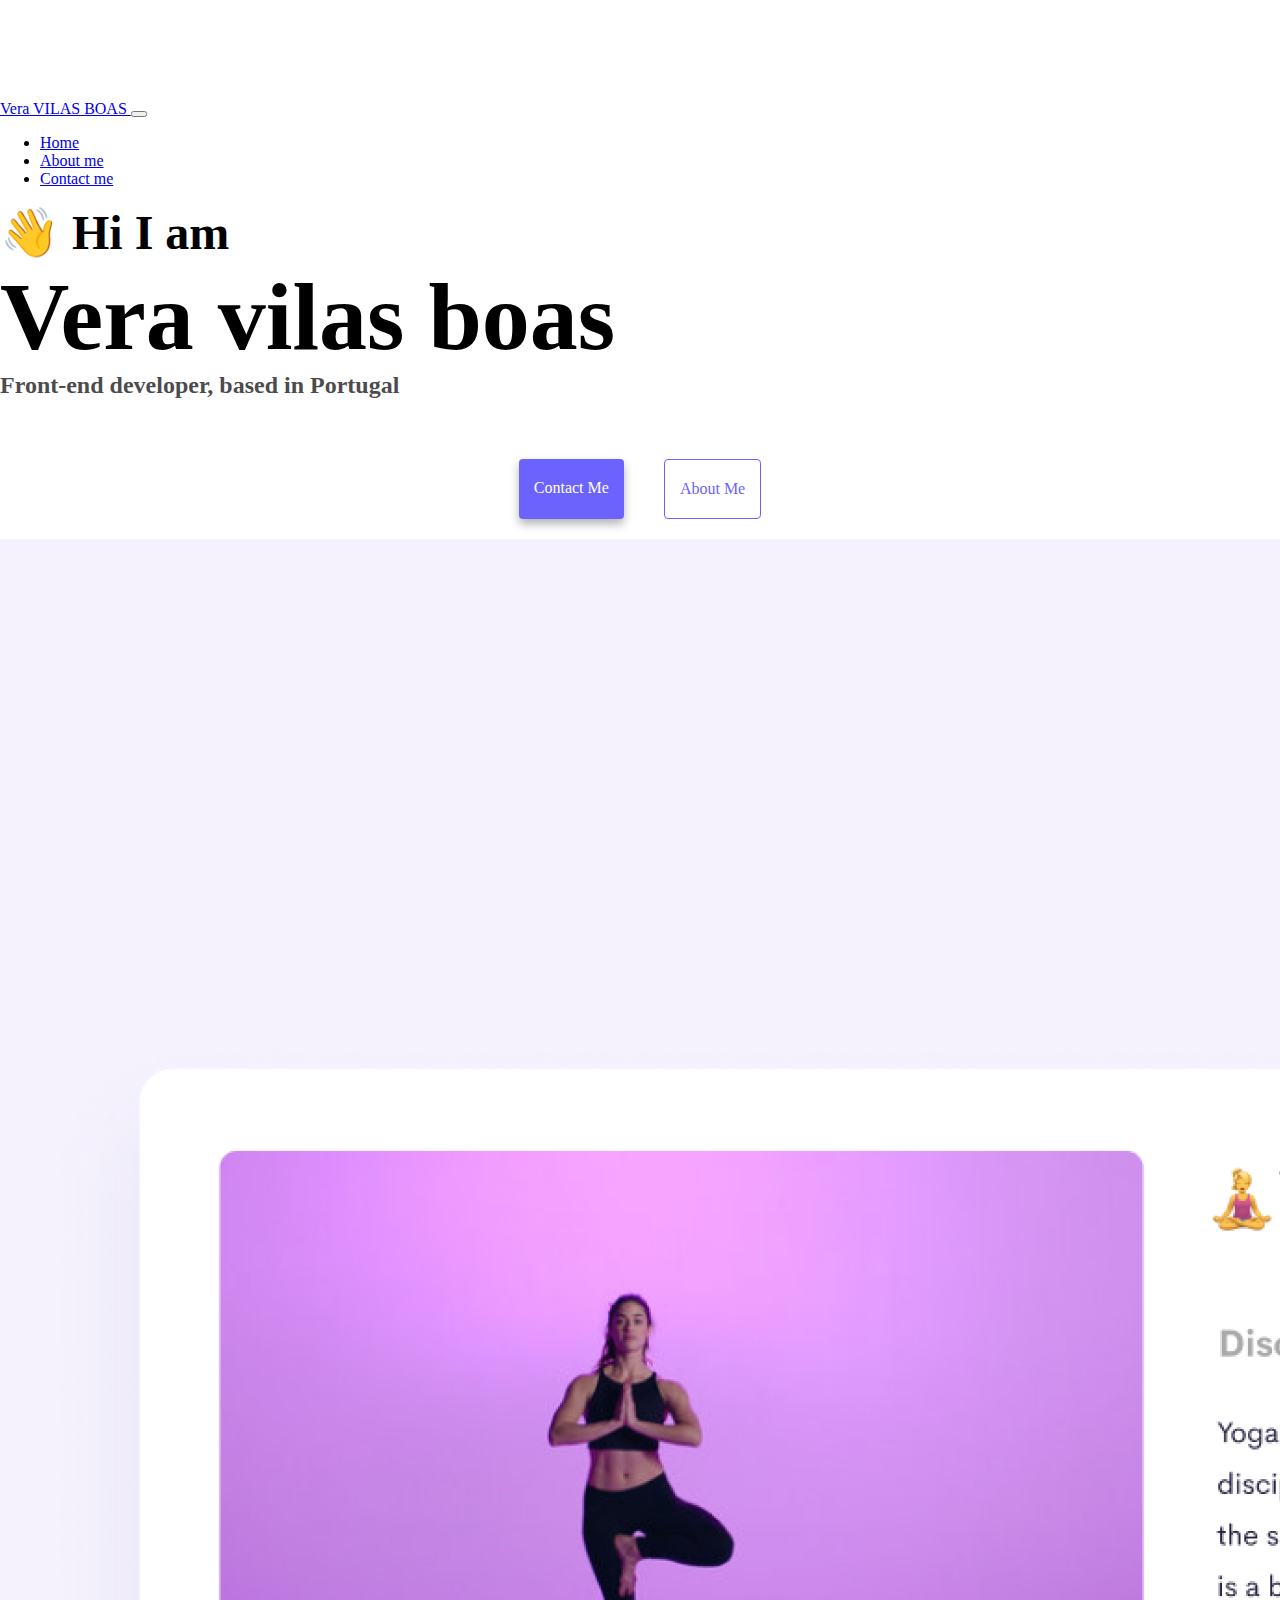
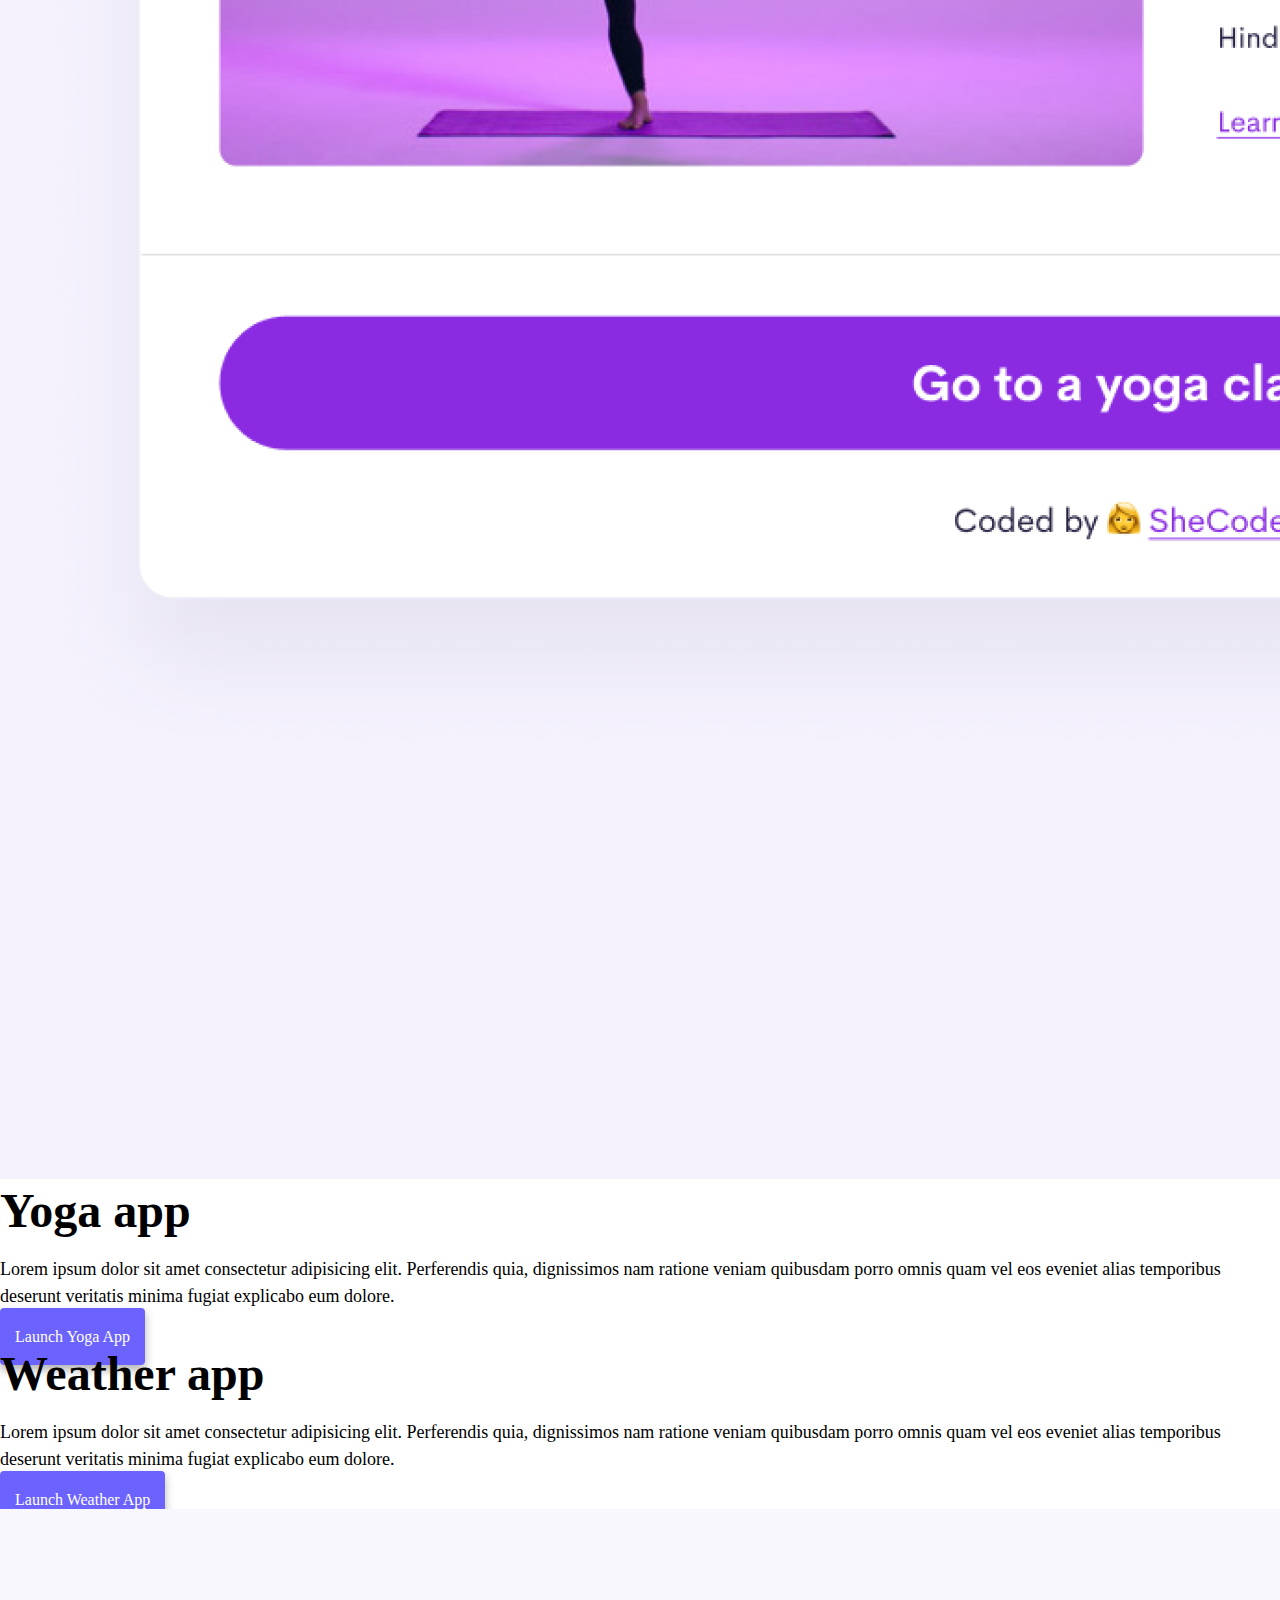
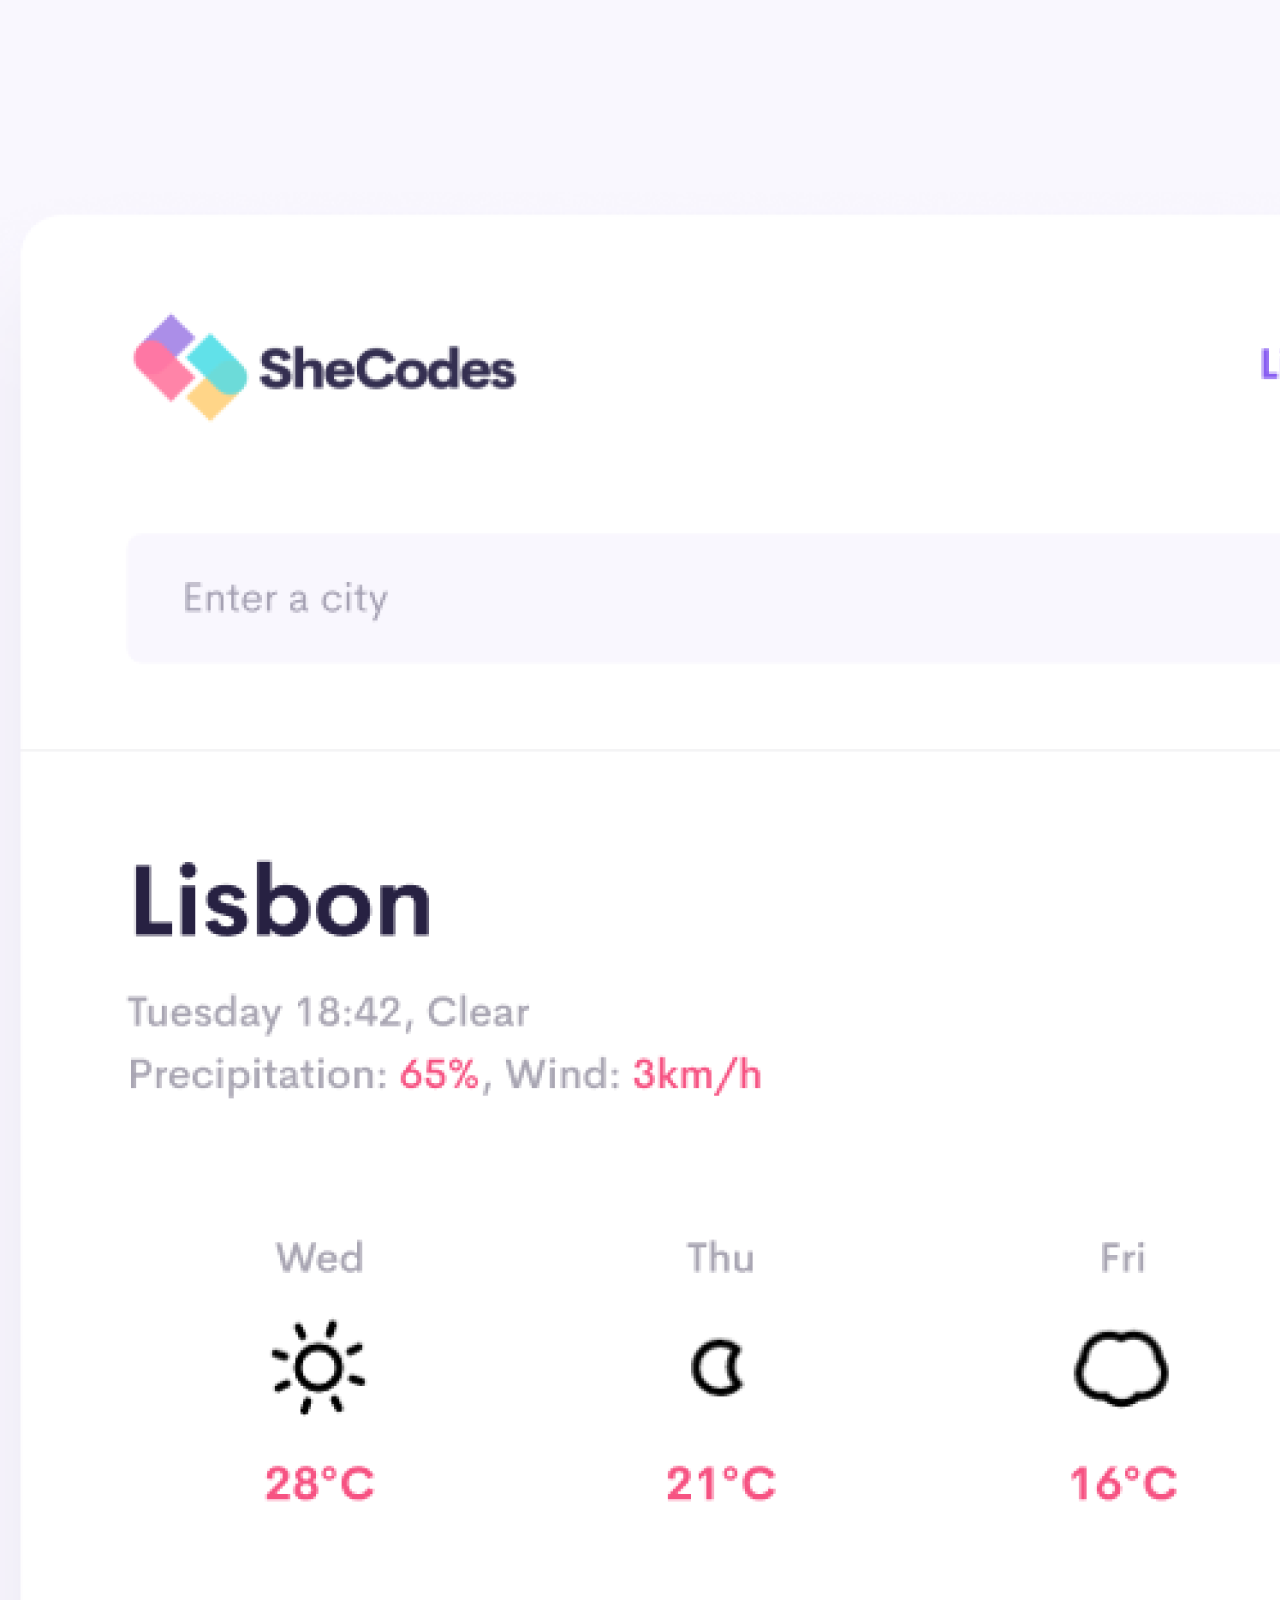
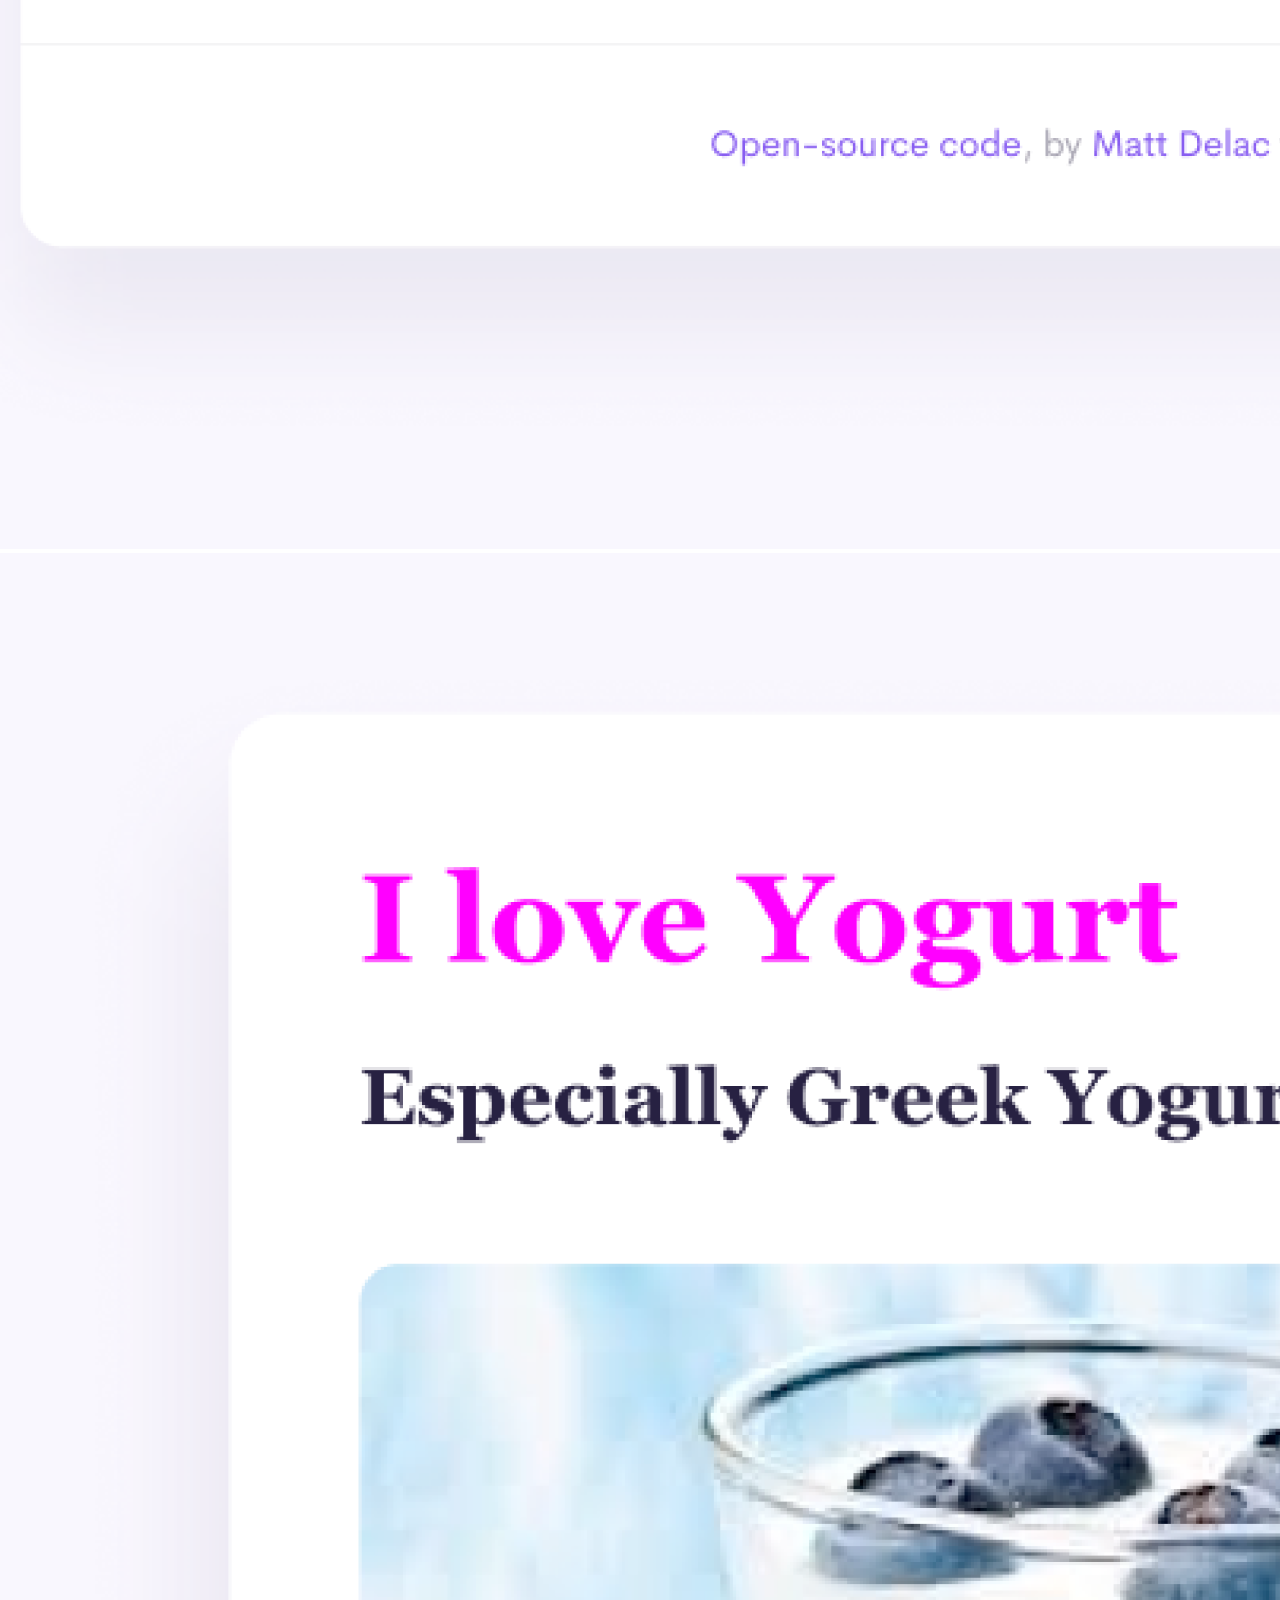
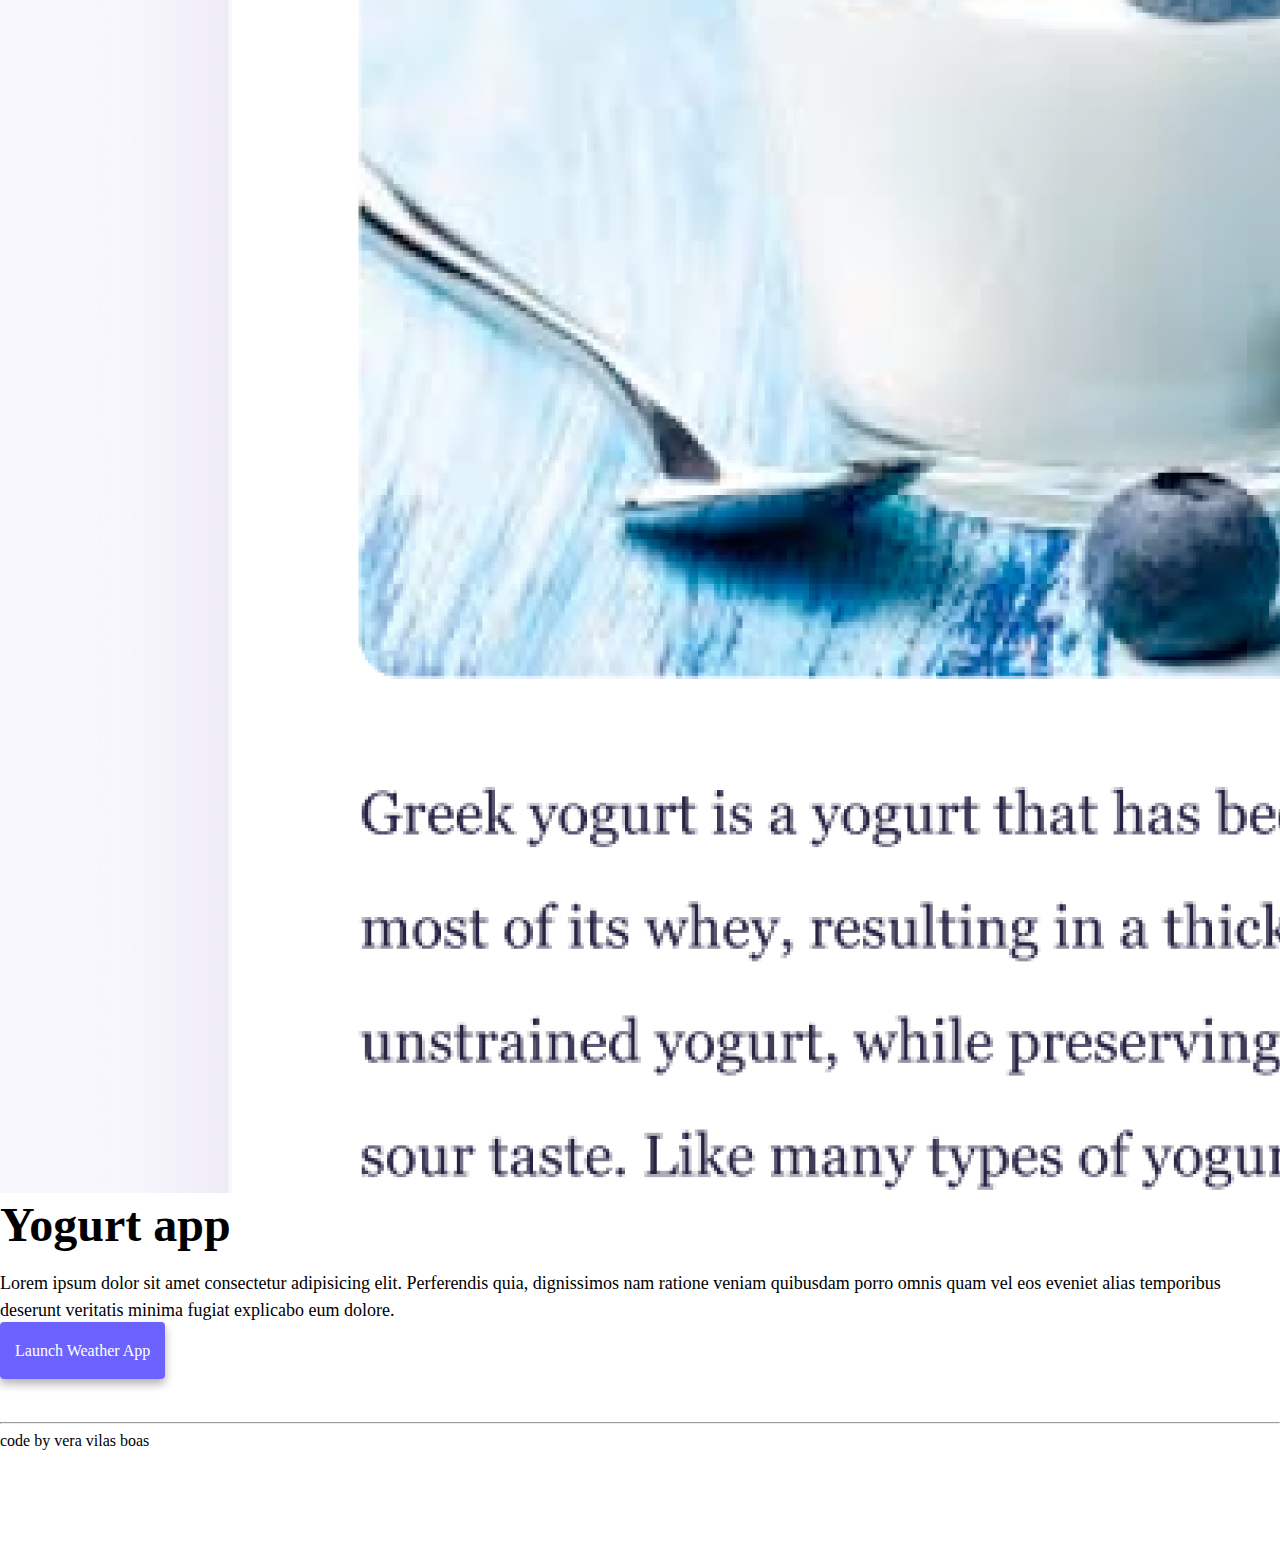
==== commit c356b5b8: "etc" ====
--- a/index.html
+++ b/index.html
@@ -20,9 +20,9 @@
     <link rel="stylesheet" href="/src/style.css" />
   </head>
   <body>
-    <nav class="navbar navbar-expand-lg navbar-light bg-light fixed-top">
+<nav class="navbar navbar-expand-lg navbar-light bg-light fixed-top">
       <div class="container">
-        <a class="navbar-brand" href="/index.html" title="vera homepage"> Vera vilas Boas</a>
+        <a class="navbar-brand" href="/" title="Homepage">Vera VILAS BOAS </a>
         <button
           class="navbar-toggler"
           type="button"
@@ -37,15 +37,26 @@
         <div class="collapse navbar-collapse" id="navbarNav">
           <ul class="navbar-nav">
             <li class="nav-item">
-              <a class="nav-link active" aria-current="page" href="/index.html"
+              <a
+                class="nav-link active"
+                aria-current="page"
+                href="/"
+                tilte="Homepage"
                 >Home</a
               >
             </li>
             <li class="nav-item">
-              <a class="nav-link" href="/about.html" title="about me">About me</a>
+              <a class="nav-link" href="/about.html" title="About Matt Delac"
+                >About me</a
+              >
             </li>
             <li class="nav-item">
-              <a class="nav-link" href="/about.html#contact" title="contact me">Contact me</a>
+              <a
+                class="nav-link"
+                href="/about.html#contact"
+                title="Contact Matt Delac"
+                >Contact me</a
+              >
             </li>
           </ul>
         </div>
@@ -61,7 +72,7 @@
     <div class="container">
       <div class="row">
         <div class="col-6">
-          <img src="/images/yoga.png" class="img-fluid rounded" />
+          <img src="/images/yoga.png" class="img-fluid rounded" alt="yoga" />
         </div>
         <div class="col-6">
           <h2 class="mb-3">Yoga app</h2>
@@ -91,7 +102,7 @@
         </div>
         <div class="col-6">
           <img
-            src="/images/weather.png"
+            src="/images/weather.png" alt="yogaproject"
             title="weather application"
             class="img-fluid rounded"
           />
@@ -100,7 +111,8 @@
       <div class="row mt-5">
         <div class="col-6">
           <img
-            src="/images/yogurt.png"
+            src="/images/yogurt.png" 
+            alt="youg"
             title="youg application"
             class="img-fluid rounded"
           />
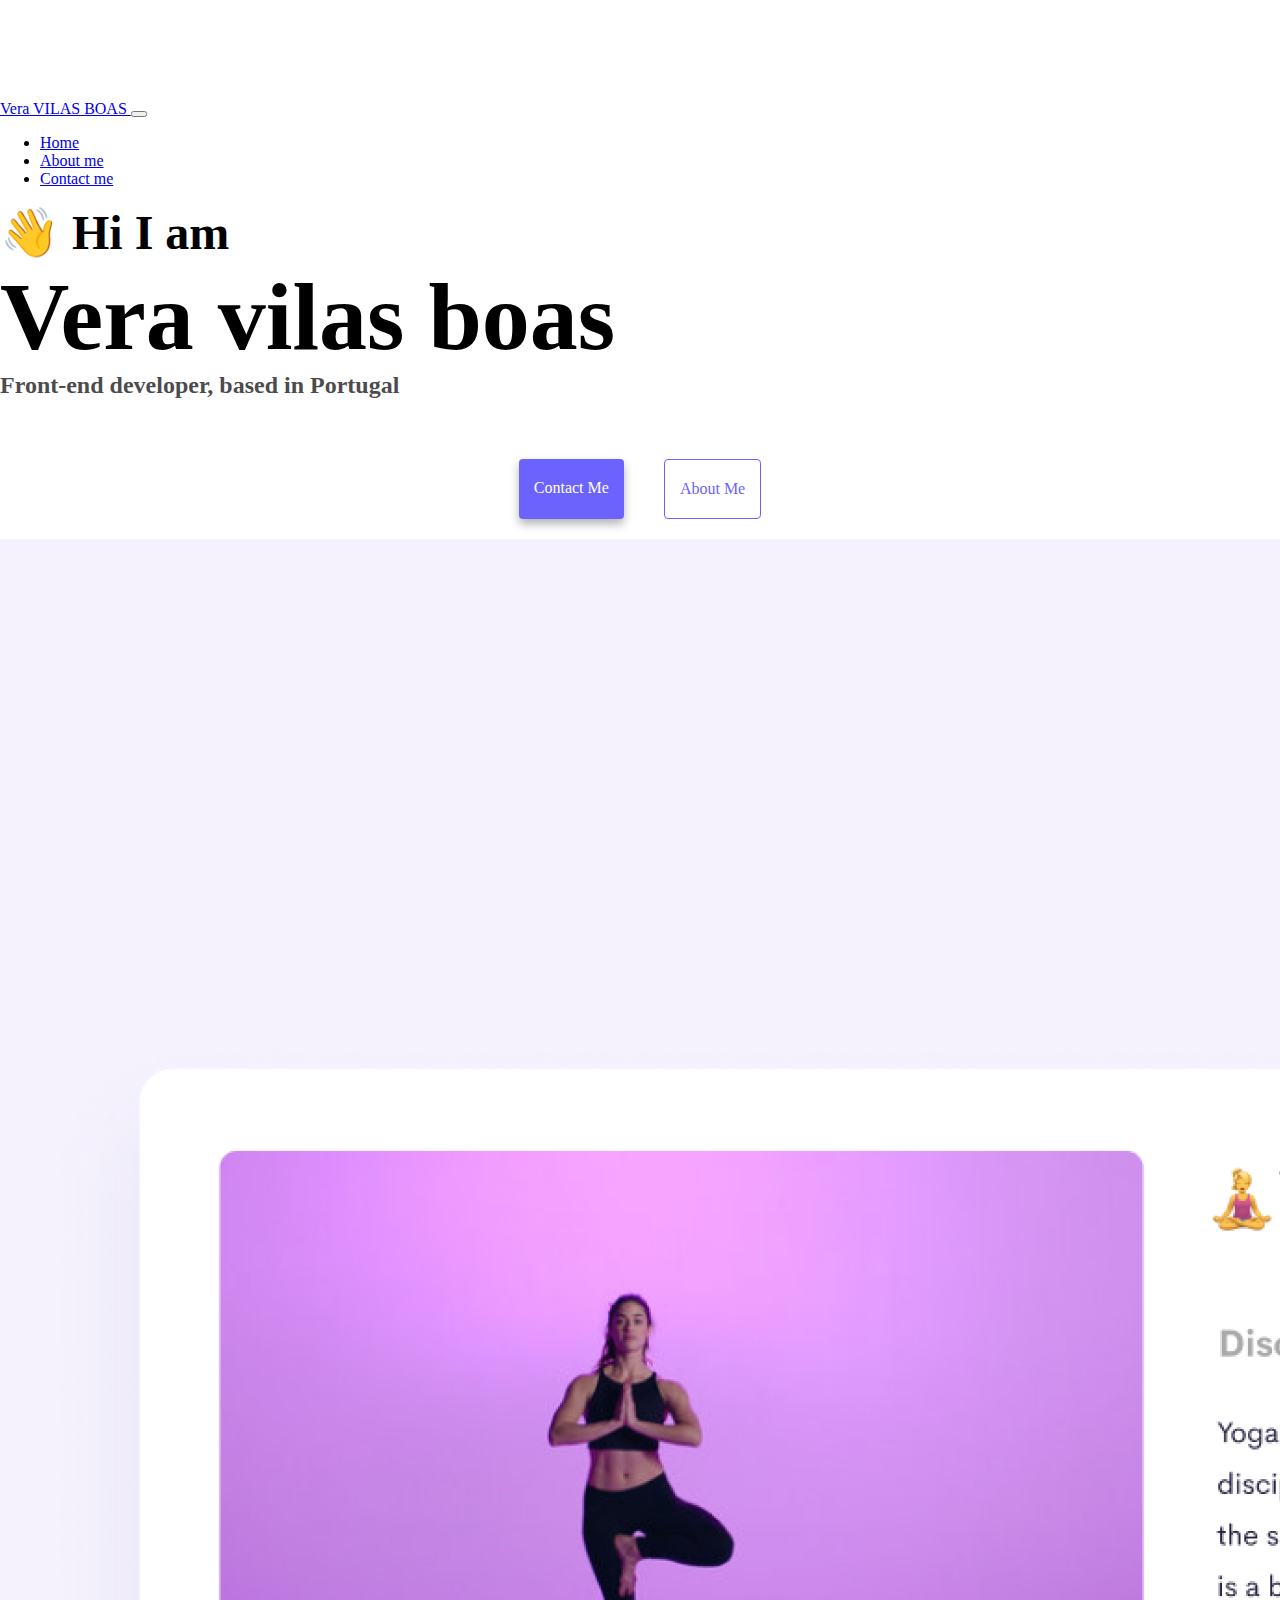
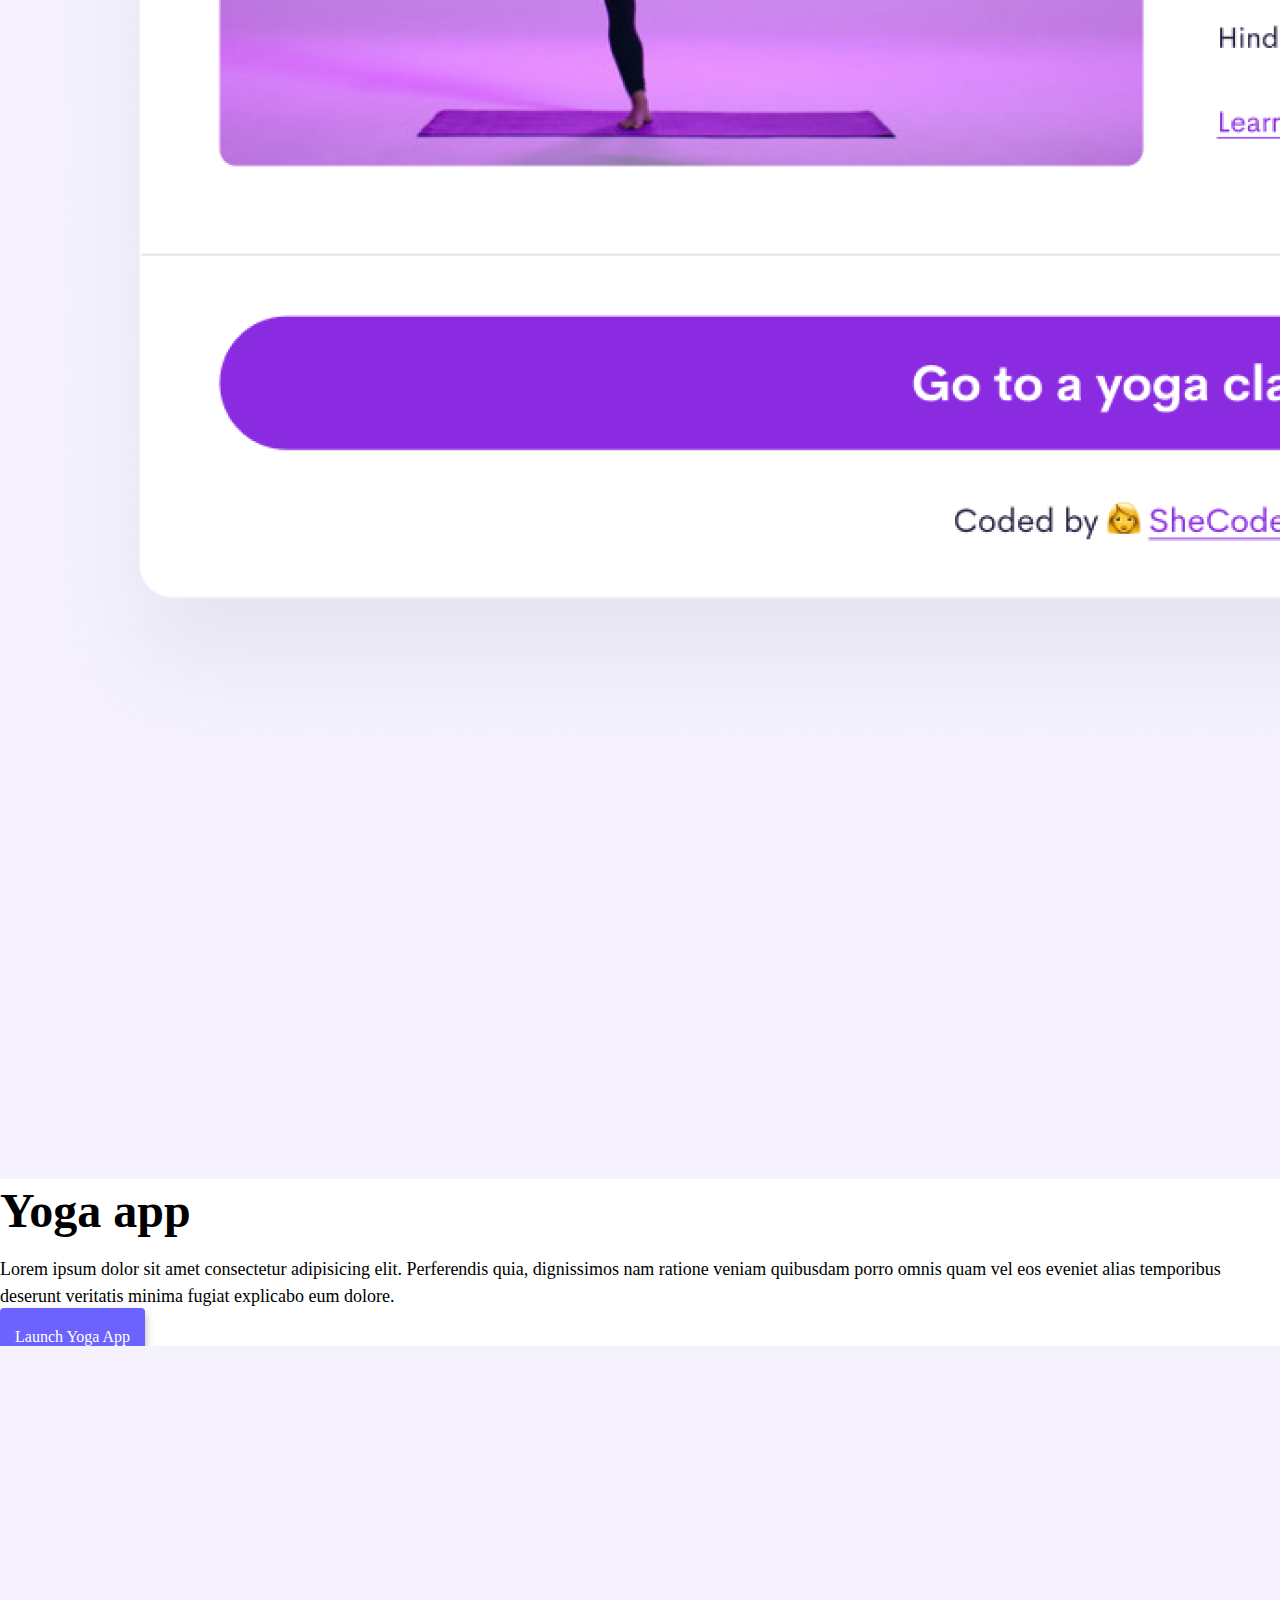
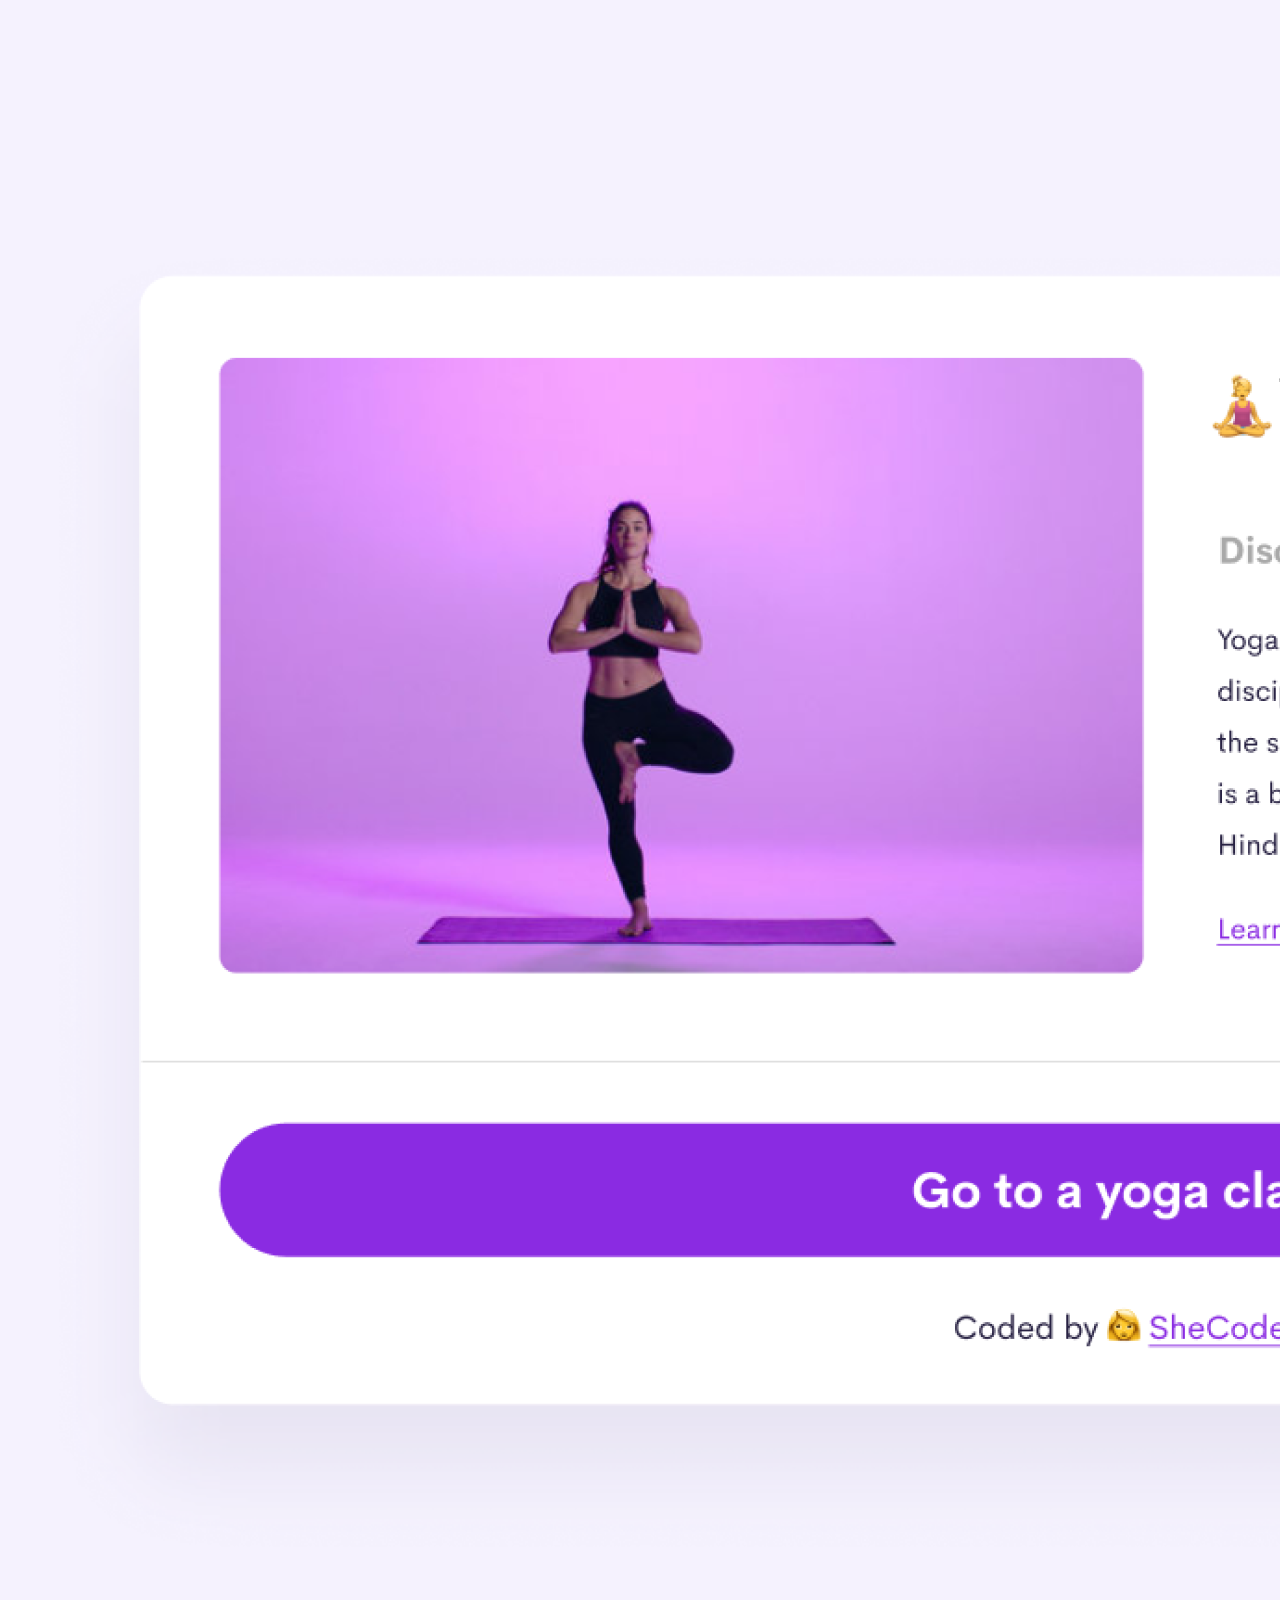
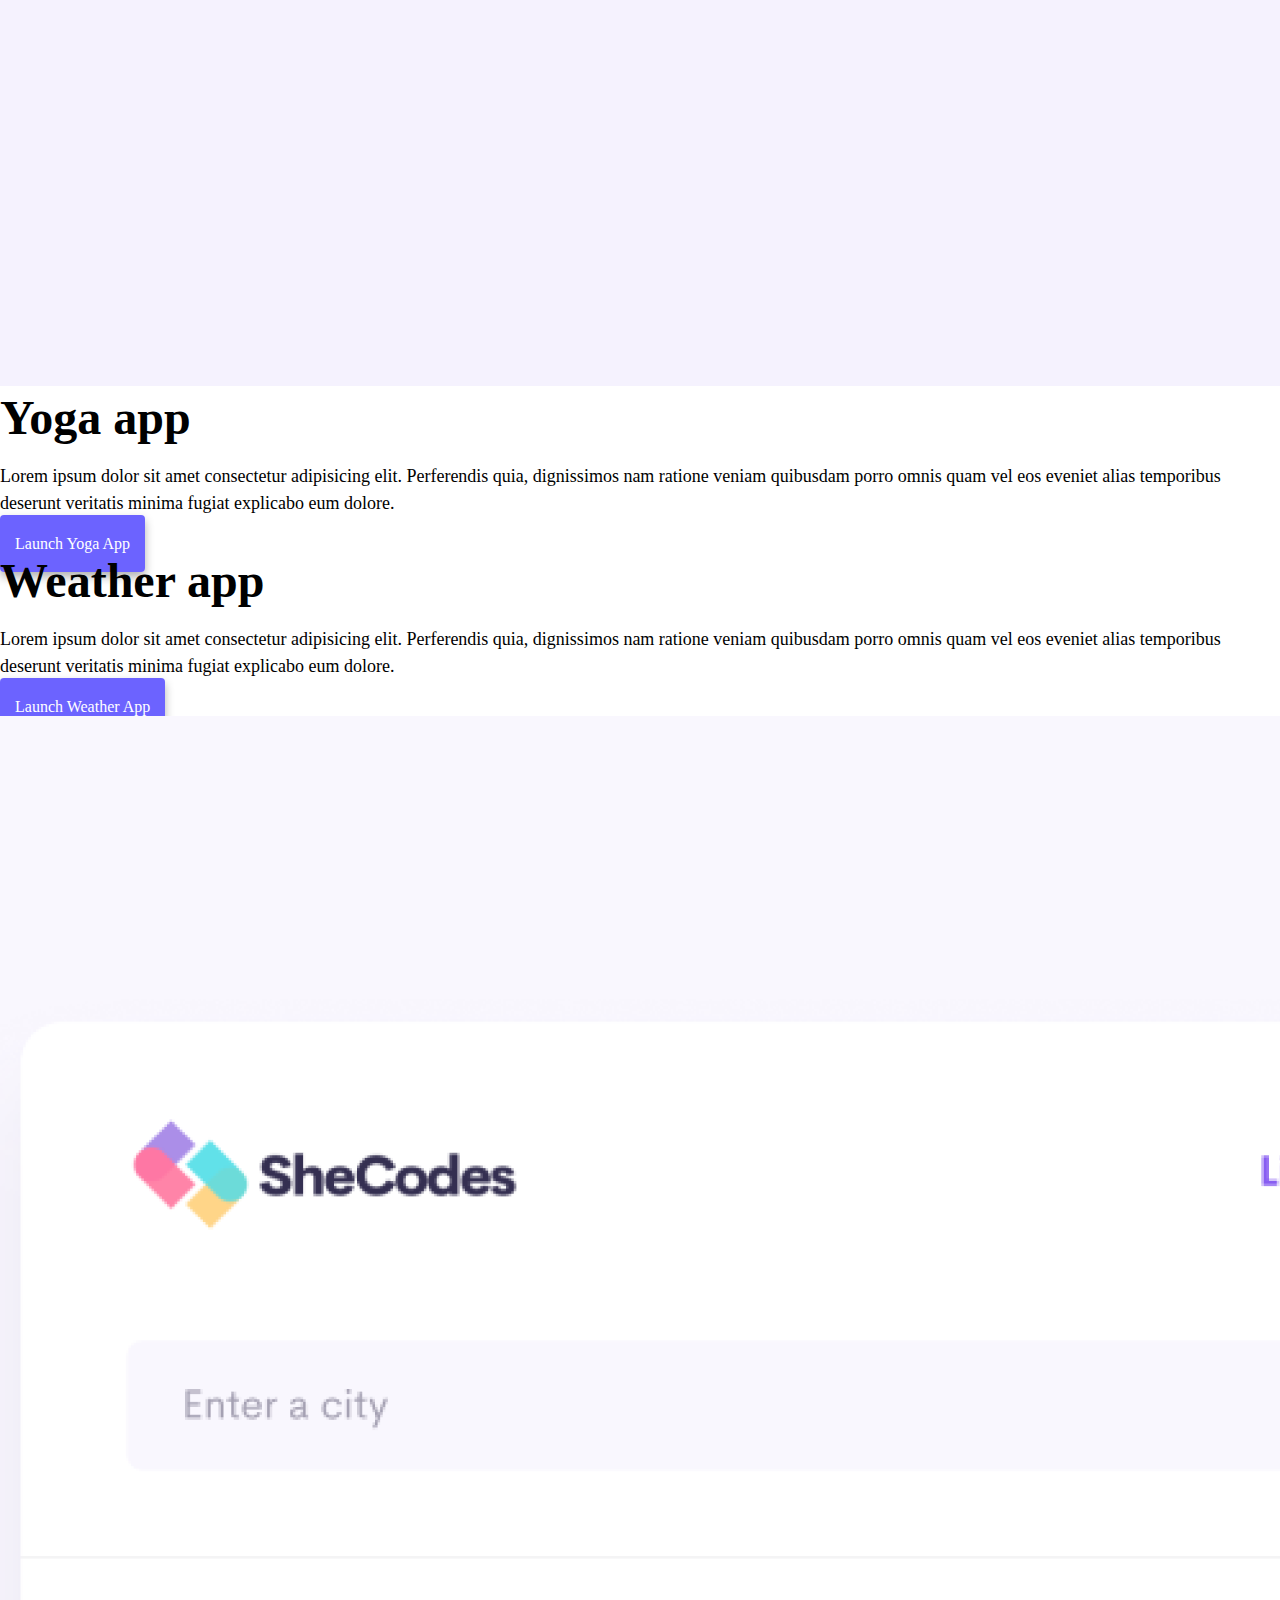
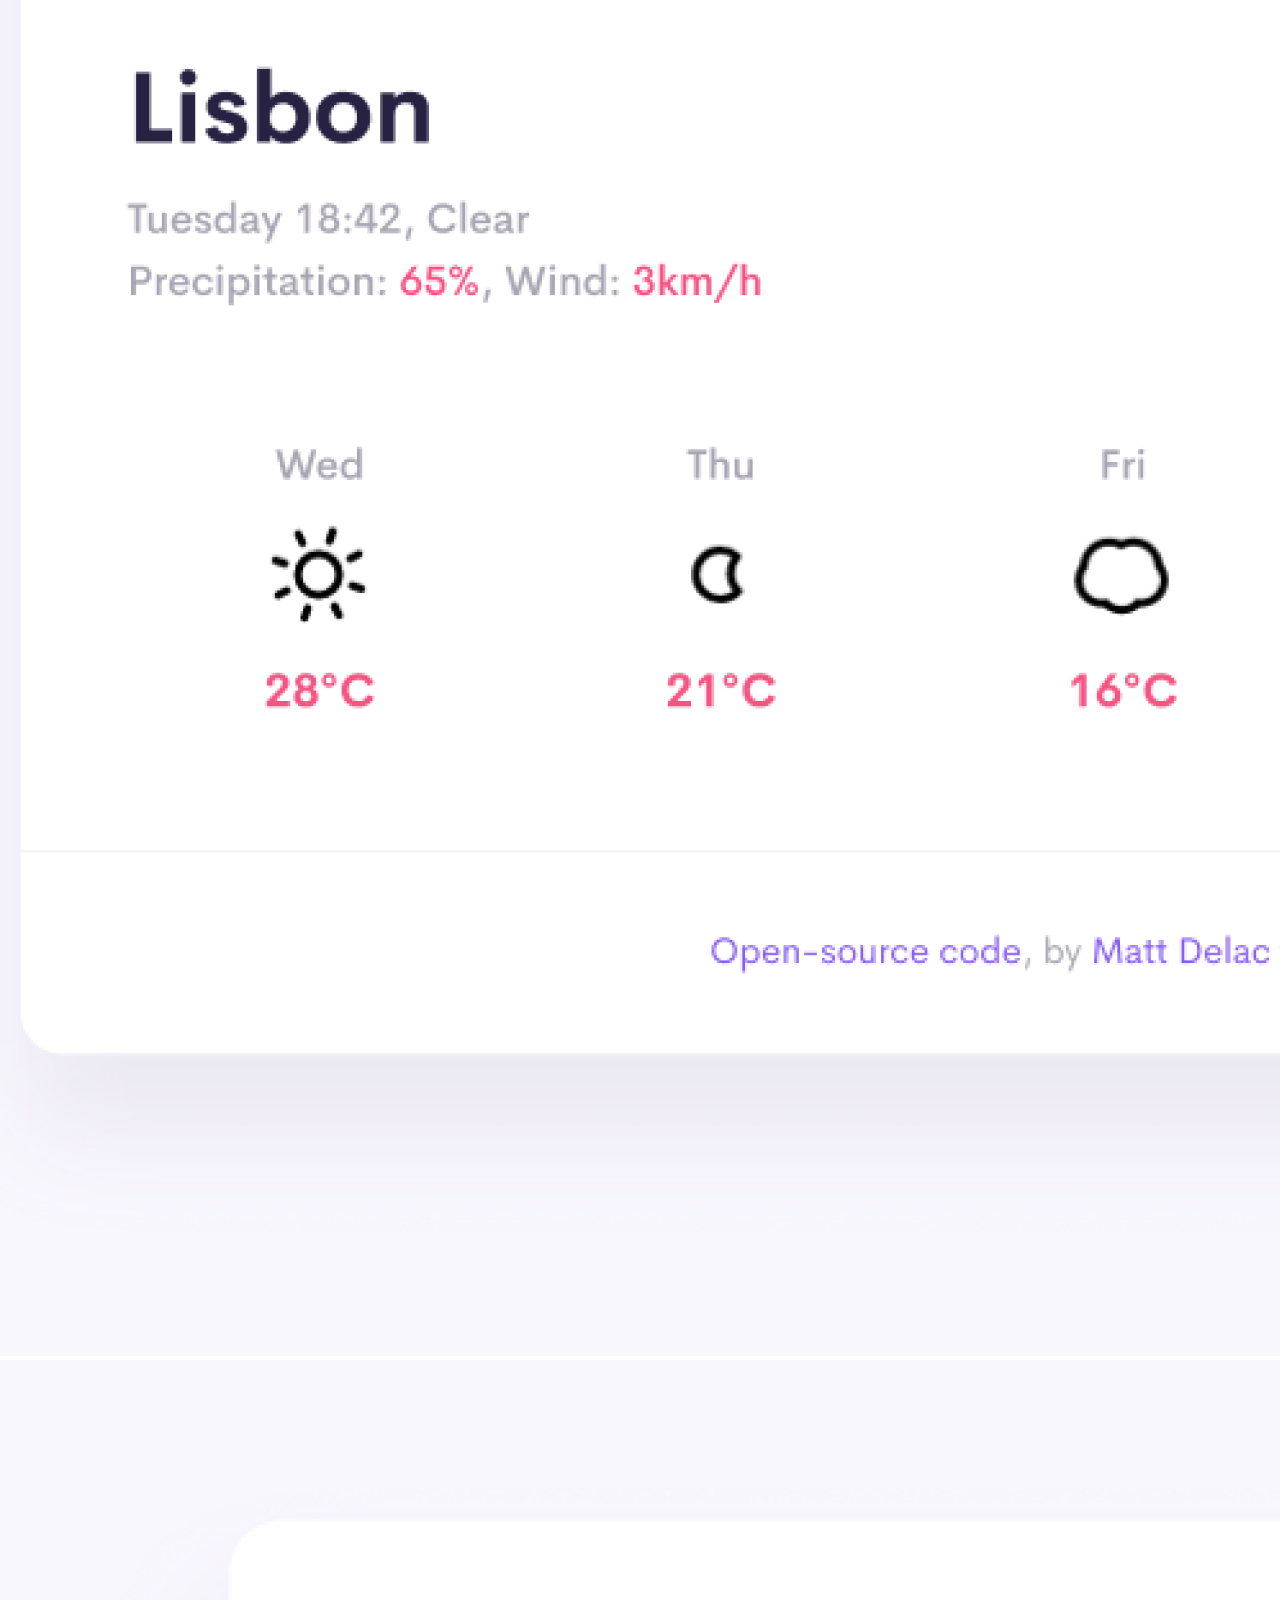
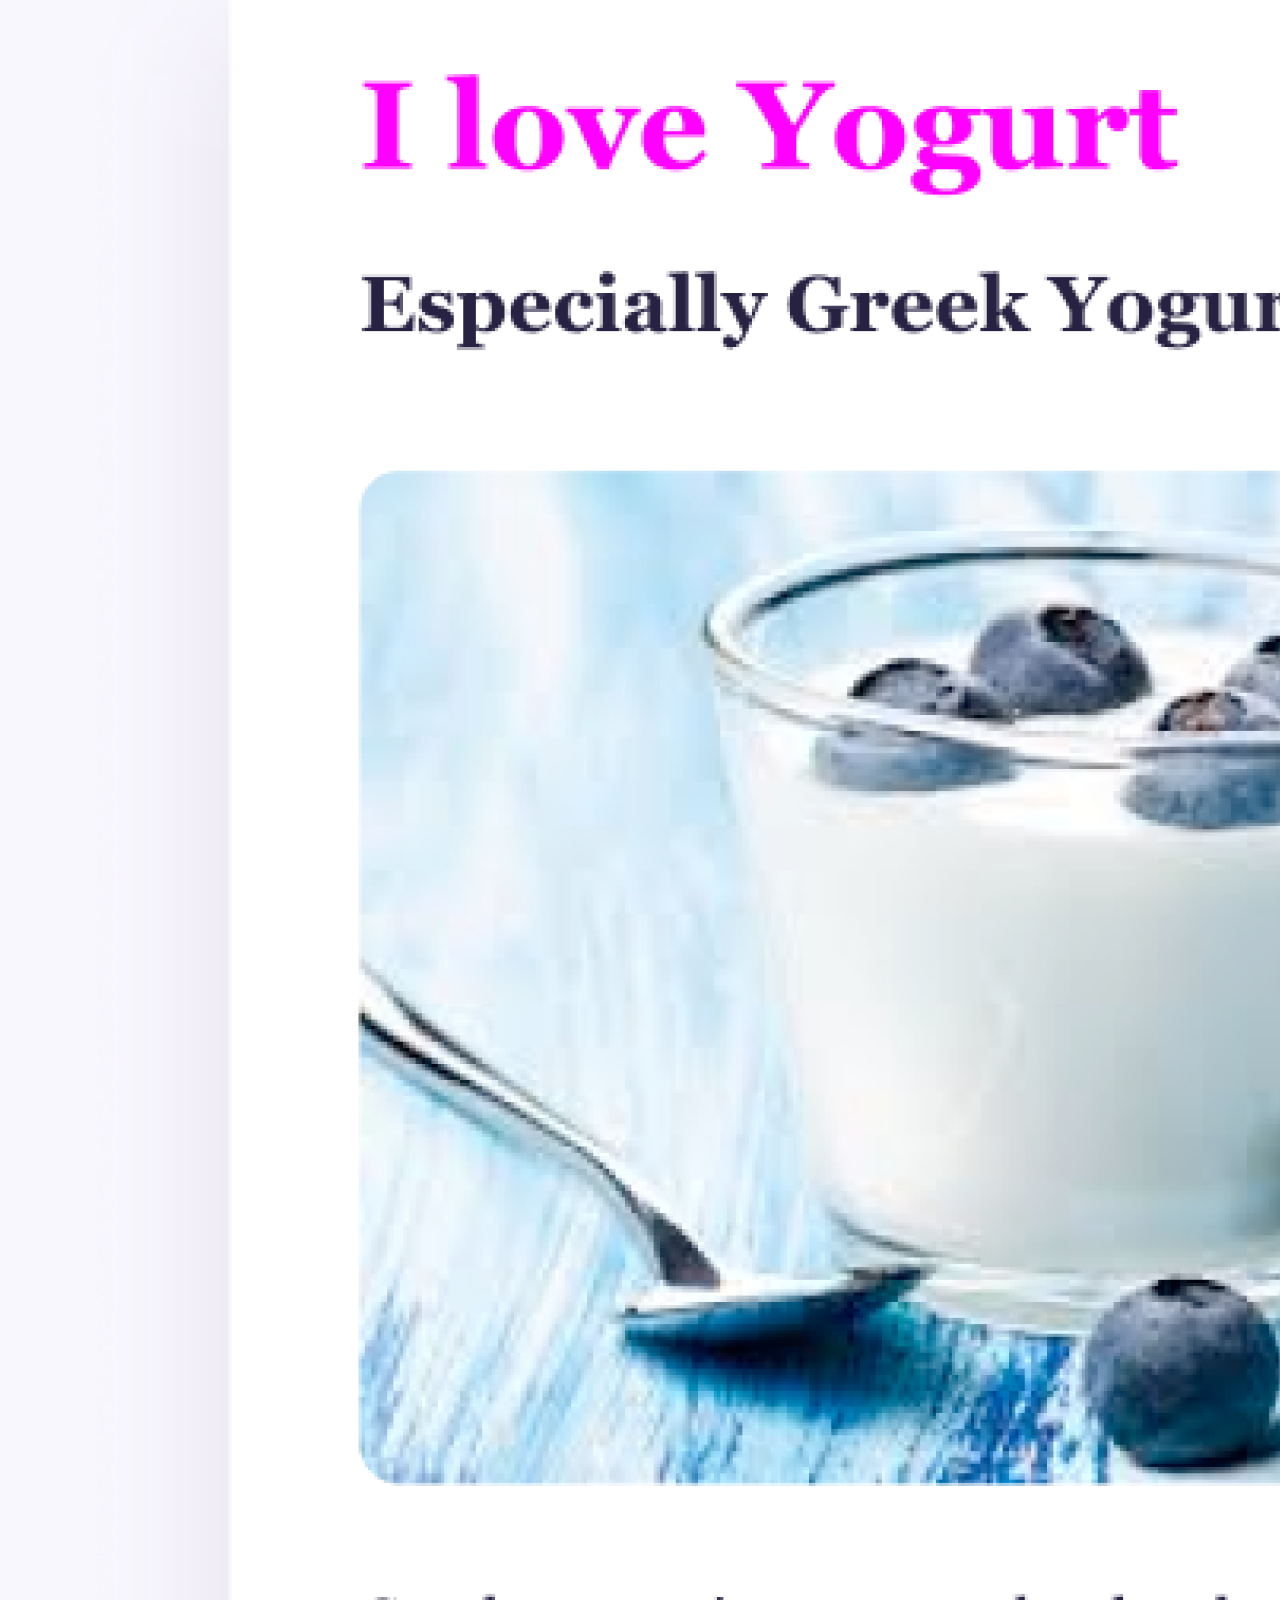
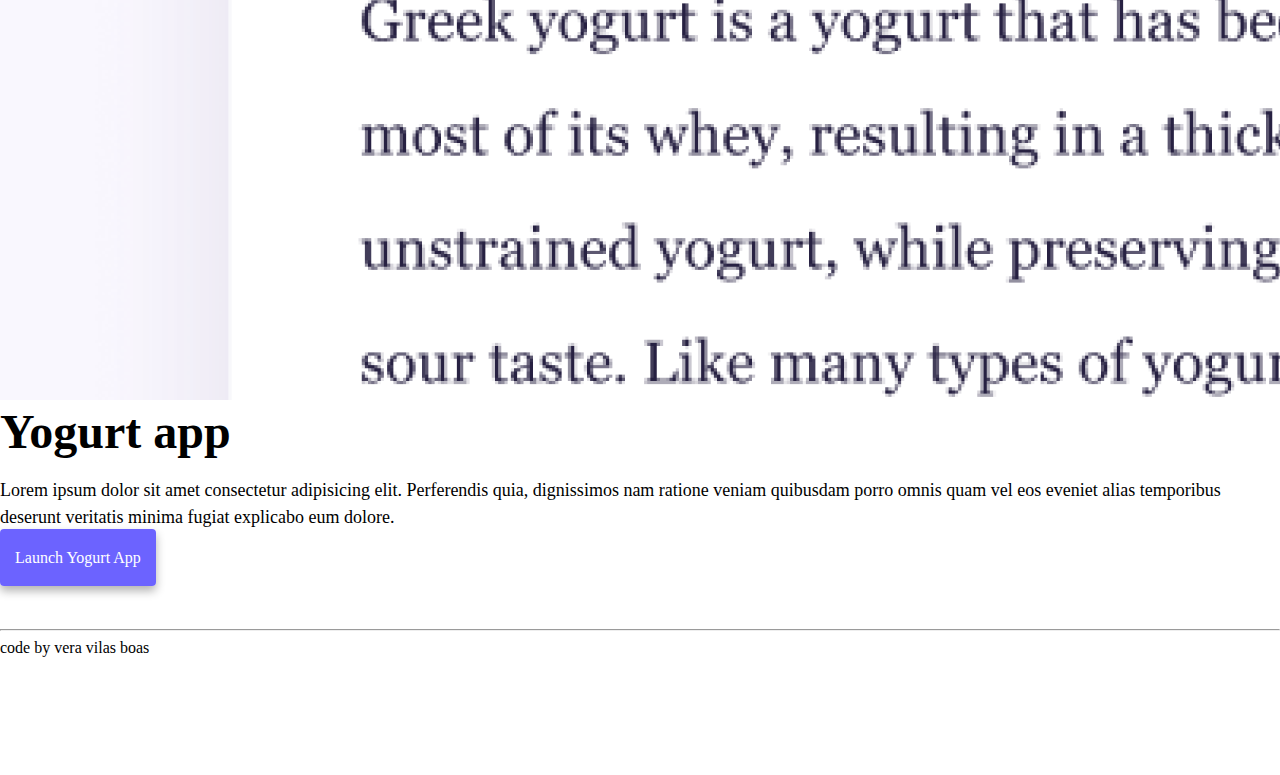
==== commit e0c52c8f: "media add" ====
--- a/index.html
+++ b/index.html
@@ -67,7 +67,7 @@
     <h3 class="text-center">Front-end developer, based in Portugal</h3>
     <div class="navigation-links mb-5">
       <a href="/about.html#contact" class="primary-link">Contact me</a>
-      <a href="/about.html" class="secondary-link">About me</a>
+      <a href="/about.html" class="secondary-link  ">About me</a>
     </div>
     <div class="container">
       <div class="row">
@@ -83,12 +83,36 @@
             explicabo eum dolore.
           </p>
           <div class="mt-5">
-            <a href="/" class="primary-link">Launch Yoga App</a>
+            <a href="/" class="primary-link project-link" >Launch Yoga App</a>
+          </div>
+        </div>
+      </div>
+    <div class="container">
+      <div class="row">
+        <div class="col-sm-6">
+          <img
+            src="/images/yoga.png"
+            alt="Yoga project "
+            class="img-fluid rounded d-none d-sm-block"
+          />
+        </div>
+        <div class="col-sm-6">
+          <h2 class="mb-3">Yoga app</h2>
+          <p>
+            Lorem ipsum dolor sit amet consectetur adipisicing elit. Perferendis
+            quia, dignissimos nam ratione veniam quibusdam porro omnis quam vel
+            eos eveniet alias temporibus deserunt veritatis minima fugiat
+            explicabo eum dolore.
+          </p>
+          <div class="mt-5">
+            <a href="#" class="primary-link project-link" title="Yoga project"
+              >Launch Yoga App</a
+            >
           </div>
         </div>
       </div>
       <div class="row mt-5">
-        <div class="col-6">
+        <div class="col-sm-6">
           <h2 class="mb-3">Weather app</h2>
           <p>
             Lorem ipsum dolor sit amet consectetur adipisicing elit. Perferendis
@@ -97,27 +121,31 @@
             explicabo eum dolore.
           </p>
           <div class="mt-5">
-            <a href="#" class="primary-link">Launch Weather App</a>
+            <a
+              href="#"
+              class="primary-link project-link"
+              title="Weather project"
+              >Launch Weather App</a
+            >
           </div>
         </div>
-        <div class="col-6">
+        <div class="col-sm-6">
           <img
-            src="/images/weather.png" alt="yogaproject"
-            title="weather application"
-            class="img-fluid rounded"
+            src="/images/weather.png"
+            class="img-fluid rounded d-none d-sm-block"
+            alt="Weather project"
           />
         </div>
       </div>
       <div class="row mt-5">
-        <div class="col-6">
+        <div class="col-sm-6">
           <img
-            src="/images/yogurt.png" 
-            alt="youg"
-            title="youg application"
-            class="img-fluid rounded"
+            src="/images/yogurt.png"
+            class="img-fluid rounded d-none d-sm-block"
+            alt="Yogurt project"
           />
         </div>
-        <div class="col-6">
+        <div class="col-sm-6">
           <h2 class="mb-3">Yogurt app</h2>
           <p>
             Lorem ipsum dolor sit amet consectetur adipisicing elit. Perferendis
@@ -126,8 +154,12 @@
             explicabo eum dolore.
           </p>
           <div class="mt-5">
-            <a href="/" class="primary-link">Launch Weather App</a>
-                 <br>
+            <a
+              href="#"
+              class="primary-link project-link"
+              title="Weather project"
+              >Launch Yogurt App</a
+            >
         </div>
          <br>
         </div>
--- a/src/style.css
+++ b/src/style.css
@@ -112,3 +112,27 @@
     margin: 0 20px;
   }
 }
+
+
+
+@media (max-width: 576px) {
+  h1 {
+    font-size: 48px;
+    line-height: 1.5;
+  }
+
+  h2 {
+    font-size: 32px;
+    text-align: center;
+  }
+
+  p {
+    text-align: center;
+  }
+
+  .project-link {
+    display: block;
+    text-align: center;
+    margin: 0 20px;
+  }
+}
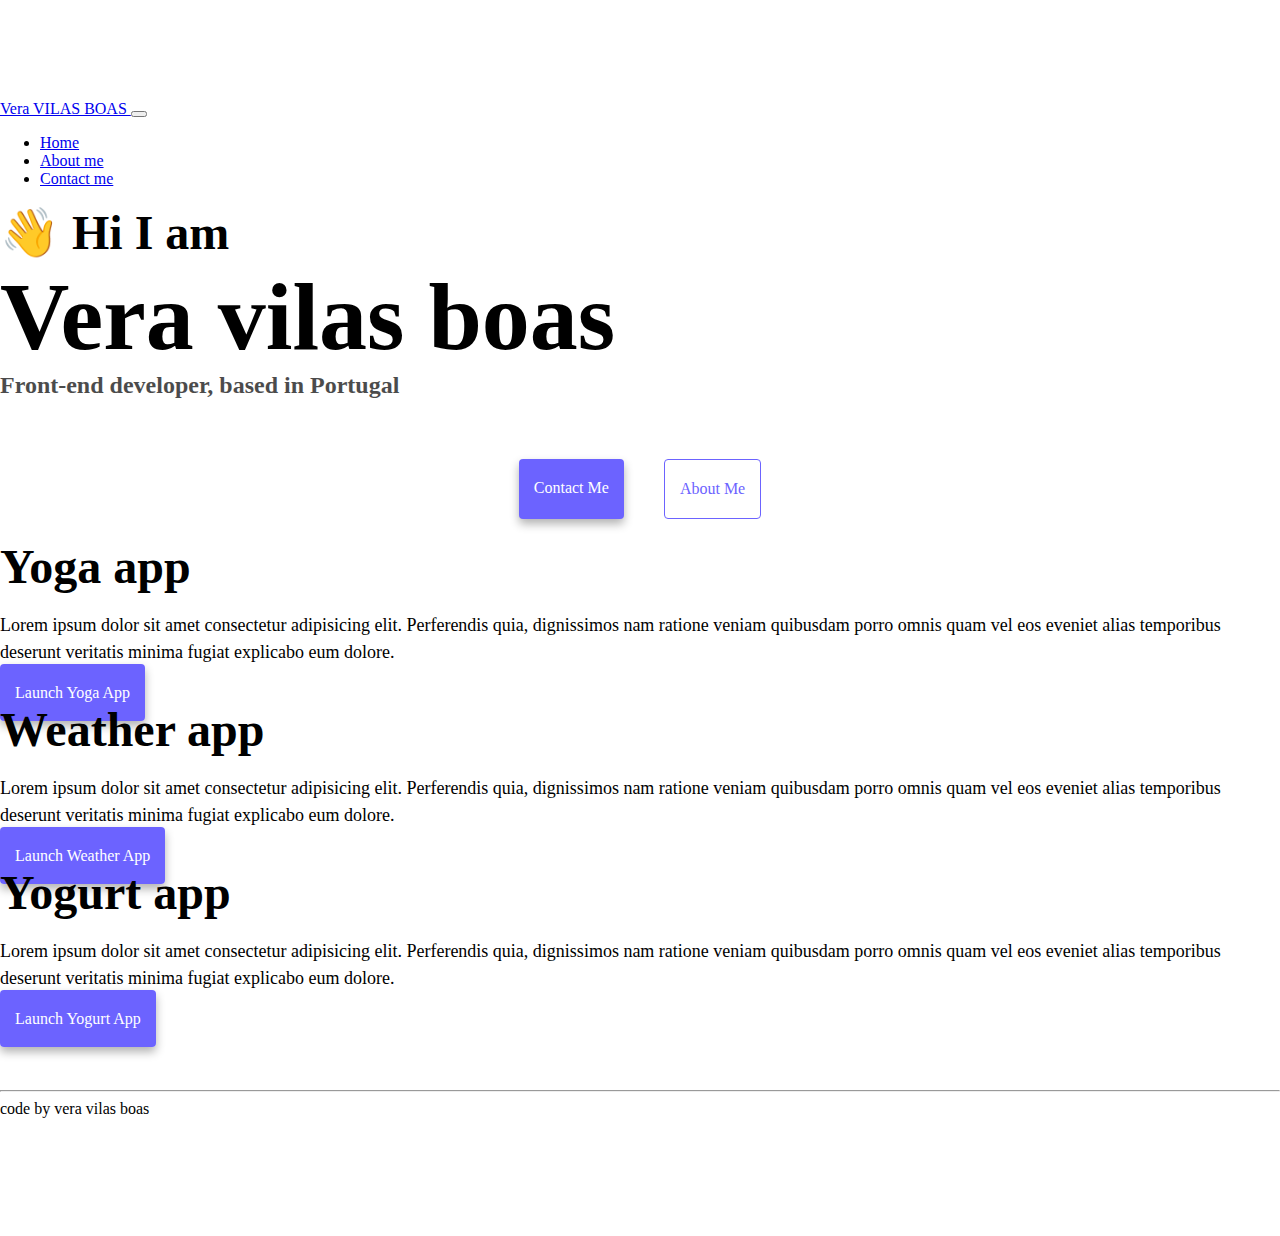
==== commit 4dbef2e0: "css" ====
--- a/index.html
+++ b/index.html
@@ -72,21 +72,9 @@
     <div class="container">
       <div class="row">
         <div class="col-6">
-          <img src="/images/yoga.png" class="img-fluid rounded" alt="yoga" />
+          <img src="/images/yoga.png" class="img-fluid rounded " alt="yoga" />
         </div>
-        <div class="col-6">
-          <h2 class="mb-3">Yoga app</h2>
-          <p>
-            Lorem ipsum dolor sit amet consectetur adipisicing elit. Perferendis
-            quia, dignissimos nam ratione veniam quibusdam porro omnis quam vel
-            eos eveniet alias temporibus deserunt veritatis minima fugiat
-            explicabo eum dolore.
-          </p>
-          <div class="mt-5">
-            <a href="/" class="primary-link project-link" >Launch Yoga App</a>
-          </div>
-        </div>
-      </div>
+
     <div class="container">
       <div class="row">
         <div class="col-sm-6">
--- a/src/style.css
+++ b/src/style.css
@@ -136,3 +136,10 @@
     margin: 0 20px;
   }
 }
+@media (min-width: 576px) {
+  img{
+display: none;
+padding: 20, 16px;
+margin: 36px;
+  }
+
